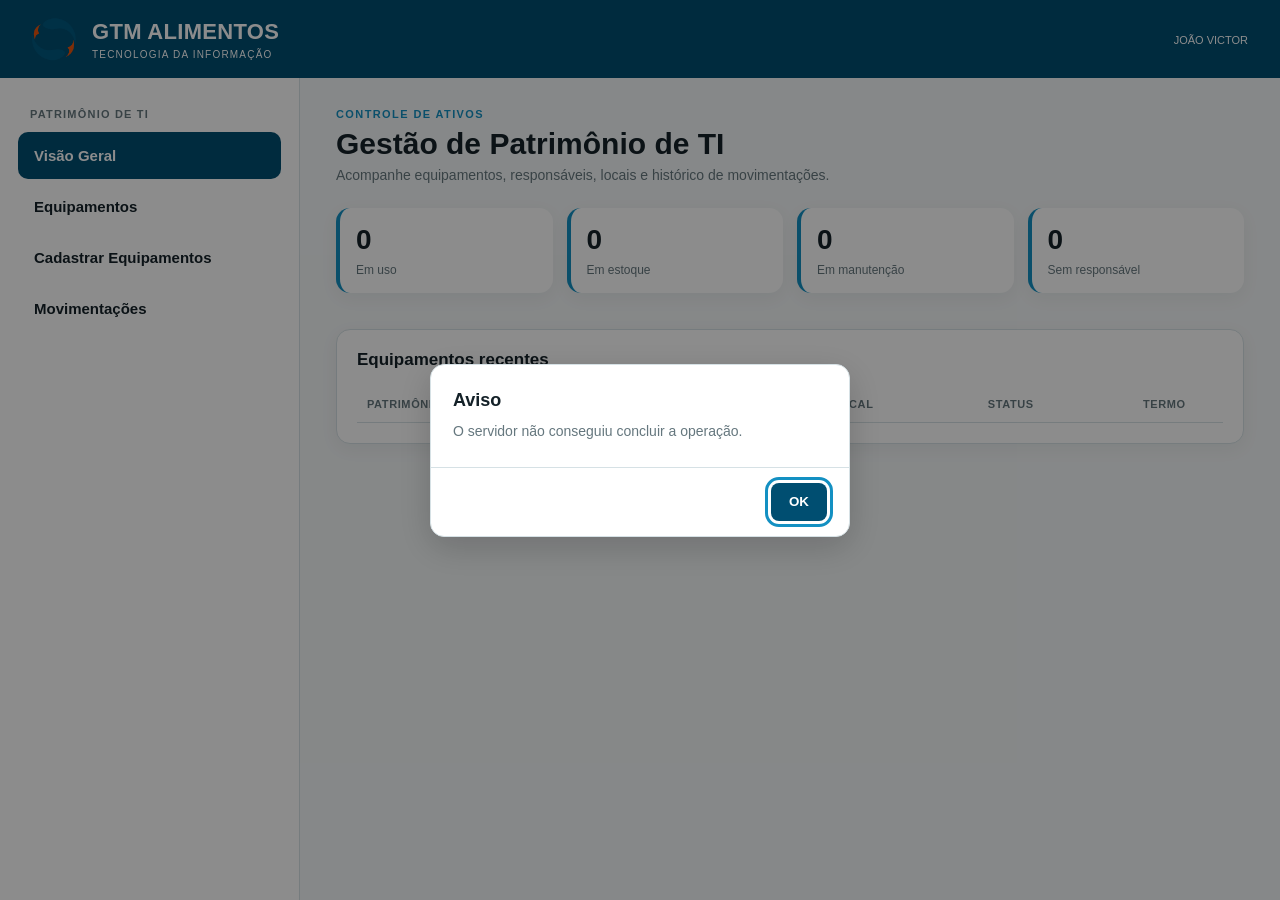
==== frontend/index.html @ 2af92c9e "Preparar sistema de patrimônio para publicação" ====
<!DOCTYPE html>
<html lang="pt-BR">

<head>

    <meta charset="UTF-8">

    <meta
        name="viewport"
        content="width=device-width, initial-scale=1.0"
    >

    <link
        rel="stylesheet"
        href="css/style.css"
    >

    <title>
        Visão geral - GTM
    </title>

</head>


<body>


<div class="app">


    <header class="top">

        <img
            src="assets/icone-gtm.png"
        >

        <div class="brand">

            GTM ALIMENTOS

            <small>
                TECNOLOGIA DA INFORMAÇÃO 
            </small>

        </div>


        <div class="user">

          <span id="abrirPerfil" class="nome-usuario">JOÃO VICTOR</span>

        </div>

    </header>

    <aside class="side">

        


        <h3>
            PATRIMÔNIO DE TI
        </h3>


        <div class="nav active" data-ui-click="a10">

            Visão Geral

        </div>


        <div class="nav" data-ui-click="a11"> 
            Equipamentos

        </div>


        <div class="nav" data-ui-click="a12">

            Cadastrar Equipamentos

        </div>


        <div class="nav nav-static">
            Movimentações
        </div>

    </aside>



    <main class="main">


        <div class="eyebrow">

            CONTROLE DE ATIVOS

        </div>


        <h1 class="title">

            Gestão de Patrimônio de TI

        </h1>


        <p class="sub">

            Acompanhe equipamentos, responsáveis,
            locais e histórico de movimentações.

        </p>



        <section class="kpis">


            <div class="kpi">

                <strong id="quantidadeUso">
                    0
                </strong>

                <span>
                    Em uso
                </span>

            </div>



            <div class="kpi">

                <strong id="quantidadeEstoque">
                    0
                </strong>

                <span>
                    Em estoque
                </span>

            </div>



            <div class="kpi">

                <strong id="quantidadeManutencao">
                    0
                </strong>

                <span>
                    Em manutenção
                </span>

            </div>



            <div class="kpi">

                <strong id="quantidadeSemResponsavel">
                    0
                </strong>

                <span>
                    Sem responsável
                </span>

            </div>


        </section>



        <br>



        <section class="panel">


            <h2 class="section-title">

                Equipamentos recentes

            </h2>



            <table>


                <thead>

                    <tr>

                        <th>
                            PATRIMÔNIO
                        </th>

                        <th>
                            EQUIPAMENTO
                        </th>

                        <th>
                            RESPONSÁVEL ATUAL
                        </th>

                        <th>
                            LOCAL
                        </th>

                        <th>
                            STATUS
                        </th>

                        <th>
                            TERMO
                        </th>

                    </tr>

                </thead>



                <tbody id="tabelaRecentes">

                </tbody>


            </table>


        </section>


    </main>


</div>


<div
    id="dadosEquipamentos"
    style="display:none;"
>


    


</div>

<div id="modalPerfil">

    <div class="modal-perfil-conteudo">

        <button
            type="button"
            id="fecharPerfil"
            class="fechar-modal">
            ×
        </button>

        <h2>DESENVOLVIDO POR:</h2>

        <div class="perfil-info">
            <strong>Nome:</strong>
            <span>JOÃO VICTOR</span>
        </div>

        <div class="perfil-info">
            <strong>Setor:</strong>
            <span>TI</span>
        </div>

        <div class="perfil-info">
            <strong>Email:</strong>
            <span>ti1@gtmalimentos.com.br</span>
        </div>

        <div class="perfil-info">
            <strong>Telefone:</strong>
            <span>(31) 99855-5613</span>
        </div>

    </div>

</div>



<script src="js/actions.js"></script>
<script src="js/local-data.js"></script>
<script src="js/local-view.js"></script>


</body>

</html>
---- frontend/css/style.css ----
:root {
    --petroleo: #004e71;
    --azul: #1390c2;
    --ceu: #a4d7eb;
    --linha: #d6e1e5;
    --fundo: #f4f7f8;
    --texto: #142128;
    --mudo: #65777e;
    --ok: #1f8c66;
    --alerta: #d38727;
}

.login-page { min-height: 100vh; display: grid; place-items: center; padding: 32px; background: #edf2f3; }
.login-shell { width: min(100%, 1040px); min-height: 610px; display: grid; grid-template-columns: 42% 58%; overflow: hidden; border-radius: 12px; background: #fff; box-shadow: 0 24px 70px #10374720; }
.login-brand-panel { position: relative; display: flex; flex-direction: column; justify-content: center; padding: 54px; overflow: hidden; background: var(--petroleo); color: #fff; }
.login-brand-panel::after { content: ""; position: absolute; width: 360px; height: 360px; right: -190px; bottom: -180px; border: 1px solid #ffffff30; border-radius: 50%; box-shadow: 0 0 0 38px #ffffff0c, 0 0 0 78px #ffffff0a; }
.login-brand-panel img { align-self: center; width: 120px; height: 120px; margin-bottom: 30px; object-fit: contain; }
.login-kicker { color: var(--azul); font-size: 11px; font-weight: 700; letter-spacing: 1.5px; }
.login-brand-panel .login-kicker { color: #9ed9ed; }
.login-brand-panel h1 { margin: 14px 0; font-size: clamp(34px, 4vw, 48px); line-height: 1.1; }
.login-brand-panel p { max-width: 300px; color: #d6e8ee; font-size: 15px; line-height: 1.7; }
.login-brand-footer { position: absolute; bottom: 30px; color: #bed6df; font-size: 12px; }
.login-form-panel { display: grid; place-items: center; padding: 52px; }
.login-form-wrap { width: min(100%, 400px); }
.login-form-wrap h2 { margin: 10px 0 8px; font-size: 29px; }
.login-description, .login-help { color: var(--mudo); line-height: 1.55; }
.login-description { margin: 0 0 30px; }
.login-label { display: block; margin: 22px 0 10px; font-size: 13px; font-weight: 700; }
.login-sector-options { display: grid; gap: 10px; }
.login-page [hidden] { display: none !important; }
.login-back { min-height: 44px; padding: 0; border: 0; background: transparent; color: var(--petroleo); font: inherit; cursor: pointer; }
.login-back:disabled { opacity: .6; cursor: wait; }
.login-back:focus-visible, .login-sector:focus-visible { outline: 2px solid var(--azul); outline-offset: 3px; }
.login-sector:hover { border-color: var(--azul); background: #f2fafe; }
.login-sector { display: flex; align-items: center; gap: 13px; width: 100%; min-height: 64px; padding: 12px; border: 1px solid var(--linha); border-radius: 6px; background: #fff; color: var(--texto); text-align: left; cursor: pointer; }
.login-sector.selected { border-color: var(--azul); background: #f2fafe; box-shadow: 0 0 0 2px #1390c21c; }
.login-sector strong, .login-sector small { display: block; }
.login-sector strong { font-size: 13px; }
.login-sector small { margin-top: 4px; color: var(--mudo); font-size: 11px; }
.login-password { width: 100%; min-height: 45px; padding: 0 13px; border: 1px solid var(--linha); border-radius: 5px; font: inherit; }
.login-password:focus { outline: 2px solid #1390c240; border-color: var(--azul); }
.login-submit { width: 100%; min-height: 46px; margin-top: 22px; border: 0; border-radius: 5px; background: var(--petroleo); color: #fff; font-weight: 700; cursor: pointer; }
.login-submit:hover { background: #03618a; }
.login-submit:disabled { opacity: .65; cursor: wait; }
.login-error { margin: 12px 0 0; color: #b33b32; font-size: 13px; }
.login-help { margin-top: 21px; font-size: 12px; text-align: center; }
.logout-button { margin-left: 14px; padding: 7px 12px; border: 1px solid #ffffff70; border-radius: 4px; background: transparent; color: white; font: inherit; cursor: pointer; }
.marketing-main { max-width: 1500px; }
.marketing-summary { display: grid; grid-template-columns: repeat(3, minmax(0, 1fr)); gap: 16px; margin-bottom: 18px; }
.marketing-count-card { display: flex; align-items: center; justify-content: space-between; min-height: 88px; padding: 18px 22px; }
.marketing-count-card span { color: var(--mudo); font-size: 11px; font-weight: 700; letter-spacing: .7px; }
.marketing-count-card strong { color: var(--petroleo); font-size: 28px; }
.marketing-form-panel, .marketing-list-panel { padding: 22px; margin-bottom: 18px; }
.marketing-form { display: grid; grid-template-columns: repeat(4, minmax(130px, 1fr)); gap: 14px; align-items: end; }
.marketing-form label { display: grid; gap: 7px; color: var(--mudo); font-size: 12px; font-weight: 700; }
.marketing-form input, .marketing-form select { width: 100%; min-height: 40px; padding: 0 10px; border: 1px solid var(--linha); border-radius: 4px; color: var(--texto); font: inherit; }
.marketing-form .button { min-height: 40px; }
.marketing-cancel { border: 0; background: transparent; color: var(--petroleo); font-weight: 700; cursor: pointer; }
.marketing-message { margin: 14px 0 0; color: var(--ok); font-weight: 700; }
.marketing-message.error { color: #b33b32; }
.marketing-list-panel .equipment-header { gap: 18px; }
.marketing-list-panel .search { max-width: 280px; }
.marketing-table { width: 100%; border-collapse: collapse; }
.marketing-table th, .marketing-table td { padding: 12px 10px; border-bottom: 1px solid var(--linha); text-align: left; }
.marketing-table th { color: var(--mudo); font-size: 10px; letter-spacing: .6px; }
.marketing-actions { display: flex; gap: 8px; }
.marketing-actions button { padding: 6px 9px; border: 1px solid var(--linha); border-radius: 4px; background: white; color: var(--petroleo); cursor: pointer; }
.marketing-actions button:last-child { color: #a33a35; }
.marketing-empty, .marketing-side-note { padding: 18px; color: var(--mudo); font-size: 13px; line-height: 1.6; }
.marketing-side-note { margin-top: 18px; border-top: 1px solid var(--linha); }

@media (max-width: 800px) {
  .login-page { padding: 16px; }
  .login-shell { min-height: unset; grid-template-columns: 1fr; }
  .login-brand-panel { min-height: 210px; padding: 25px 28px; }
  .login-brand-panel img { width: 90px; height: 90px; margin-bottom: 18px; }
  .login-brand-panel h1 { margin: 8px 0; font-size: 30px; }
  .login-brand-panel p, .login-brand-footer { display: none; }
  .login-form-panel { padding: 30px 24px; }
  .marketing-summary { grid-template-columns: 1fr; gap: 10px; }
  .marketing-count-card { min-height: 68px; }
  .marketing-form { grid-template-columns: repeat(2, minmax(0, 1fr)); }
  .marketing-list-panel .equipment-header { align-items: stretch; flex-direction: column; }
  .marketing-list-panel .search { max-width: none; }
  .marketing-table thead { display: none; }
  .marketing-table, .marketing-table tbody, .marketing-table tr, .marketing-table td { display: block; width: 100%; }
  .marketing-table tr { padding: 10px 0; border-bottom: 1px solid var(--linha); }
  .marketing-table td { display: flex; justify-content: space-between; gap: 16px; padding: 7px 2px; border: 0; text-align: right; }
  .marketing-table td::before { content: attr(data-label); color: var(--mudo); font-size: 10px; font-weight: 700; text-align: left; }
  .marketing-actions { justify-content: flex-end; }
}


* {
    box-sizing: border-box;
}

body {
    margin: 0;
    background: #e9eff1;
    color: var(--texto);
    font: 14px Arial, Helvetica, sans-serif;
}

.app {
    width: 100%;
    min-height: 100vh;
    min-height: 100dvh;
    margin: 0;
    background: var(--fundo);
    display: grid;
    grid-template-columns: 300px minmax(0, 1fr);
    grid-template-rows: 78px 1fr;
}

.top {
    grid-column: 1 / -1;
    height: 78px;
    padding: 0 32px;
    display: flex;
    align-items: center;
    gap: 16px;
    background: var(--petroleo);
    color: #fff;
}

.top img {
    width: 44px;
    height: 44px;
    object-fit: contain;
}

.brand {
    font-size: 22px;
    font-weight: 700;
    letter-spacing: .3px;
}

.brand small {
    display: block;
    margin-top: 4px;
    font-size: 10px;
    font-weight: 400;
    letter-spacing: 1.2px;
}

.user {
    margin-left: auto;
    font-size: 13px;
}

.side {
    padding: 30px 18px;
    background: #fff;
    border-right: 1px solid var(--linha);
}

.side h3 {
    margin: 0 12px 12px;
    color: var(--mudo);
    font-size: 11px;
    letter-spacing: 1.2px;
}

.nav {
    display: block;
    margin: 4px 0;
    padding: 15px 16px;
    border-radius: 4px;
    font-size: 15px;
    font-weight: 700;
}

.nav.active {
    background: var(--petroleo);
    color: #fff;
}

.main {
    min-width: 0;
    padding: 30px 36px;
}

.eyebrow {
    color: var(--azul);
    font-size: 11px;
    font-weight: 700;
    letter-spacing: 1.4px;
}

.title {
    margin: 7px 0 6px;
    font-size: 30px;
    font-weight: 700;
}

.sub {
    margin: 0 0 25px;
    color: var(--mudo);
}

.bar {
    display: flex;
    align-items: center;
    gap: 12px;
    margin-bottom: 20px;
}

.search,
.select {
    height: 40px;
    padding: 0 12px;
    border: 1px solid #bfcfd4;
    background: #fff;
    color: #6b7b80;
}

.search {
    width: 330px;
}

.select {
    min-width: 150px;
}

.button {
    height: 40px;
    margin-left: auto;
    padding: 0 18px;
    border: 0;
    background: var(--azul);
    color: #fff;
    font-weight: 700;
}

.panel {
    min-width: 0;
    padding: 20px;
    background: #fff;
    border: 1px solid var(--linha);
}

.kpis {
    display: grid;
    grid-template-columns: repeat(4, 1fr);
    gap: 14px;
    margin-bottom: 20px;
}

.kpi {
    padding: 16px;
    background: #fff;
    border-left: 4px solid var(--azul);
}

.kpi strong {
    display: block;
    margin-bottom: 5px;
    font-size: 28px;
}

.kpi span {
    color: var(--mudo);
    font-size: 12px;
}


.table-container {
    width: 100%;
    min-width: 0;
    overflow-x: auto;
}

th {
    padding: 13px;
    border-bottom: 1px solid var(--linha);
    color: var(--mudo);
    font-size: 11px;
    letter-spacing: .6px;
    text-align: left;
}

td {
    padding: 15px 13px;
    border-bottom: 1px solid #ebf0f2;
}

td:last-child {
    white-space: nowrap;
}

td:last-child .action-menu {
    display: inline-flex;
    align-items: center;
    justify-content: center;
    margin: 0 3px;
    vertical-align: middle;
}

.tag {
    display: inline-block;
    padding: 5px 8px;
    font-size: 11px;
    font-weight: 700;
}

.use {
    background: #daf2e7;
    color: #0a6549;
}

.stock {
    background: #e0f2fa;
    color: #06648a;
}

.maint {
    background: #fff1d8;
    color: #86510c;
}

.tag.low {
    background: #fde8e8;
    color: #a61b29;
}

.split {
    display: grid;
    grid-template-columns: 1.05fr .95fr;
    gap: 22px;
}

.section-title {
    margin: 0 0 16px;
    font-size: 17px;
    font-weight: 700;
}

.form,
.form-transferencia {
    display: grid;
    grid-template-columns: 1fr 1fr;
    gap: 15px;
}

.form-transferencia {
    margin-top: 20px;
}

.field label {
    display: block;
    margin-bottom: 6px;
    color: #566971;
    font-size: 11px;
    font-weight: 700;
}

.field input,
.field textarea,
.field select,
.form-transferencia input,
.form-transferencia select,
#novoResponsavel,
#novoEmailResponsavel,
#novoNumeroResponsavel,
#novoStatus {
    width: 100%;
    height: 40px;
    padding: 0 11px;
    border: 1px solid #bfcfd4;
    background: #fff;
    color: var(--texto);
    font: 14px Arial, Helvetica, sans-serif;
}

.field textarea {
    min-height: 80px;
    padding: 11px;
    resize: vertical;
}

.field input:focus,
.field textarea:focus,
.field select:focus,
.form-transferencia input:focus,
.form-transferencia select:focus,
#novoResponsavel:focus,
#novoEmailResponsavel:focus,
#novoNumeroResponsavel:focus,
#novoStatus:focus {
    outline: none;
    border-color: var(--azul);
}

#novoResponsavel,
#novoEmailResponsavel,
#novoNumeroResponsavel {
    cursor: text;
}

#novoStatus {
    padding: 0 12px;
    cursor: pointer;
}

.field div {
    height: 40px;
    padding: 11px;
    border: 1px solid #bfcfd4;
    background: #fff;
}

.wide,
.tipo-form {
    grid-column: 1 / -1;
}

.history {
    border-left: 2px solid var(--ceu);
    padding-left: 18px;
}

.event {
    position: relative;
    padding-bottom: 20px;
}

.event:before {
    content: "";
    position: absolute;
    left: -24px;
    top: 3px;
    width: 10px;
    height: 10px;
    background: var(--azul);
    border-radius: 50%;
}

.event strong {
    display: block;
    font-size: 13px;
}

.event span {
    color: var(--mudo);
    font-size: 12px;
}

.signature {
    margin-top: 16px;
    padding: 14px;
    background: #f7fbfc;
    border: 1px solid var(--linha);
}

.signature strong {
    display: block;
    margin-bottom: 5px;
}

.actions {
    display: flex;
    align-items: center;
    gap: 6px;
}

.action {
    height: 32px;
    padding: 0 9px;
    border: 1px solid var(--linha);
    background: #fff;
    font-size: 11px;
    font-weight: 700;
    cursor: pointer;
    white-space: nowrap;
}

.action:hover,
.action-menu:hover,
.modal-btn:hover,
.btn-cancelar:hover {
    background: #f4f7f8;
}

.action.edit {
    background: #004e71;
    color: var(--azul);
    font-size: large;
}

.action.history {
    background: #a4d7eb;
    color: var(--petroleo);
    font-size: large;
}

.action.delete {
    background: #b43c3c;
    color: #b43c3c;
    font-size: large;
}

.modal-overlay,
.modal-sucesso {
    display: none;
    position: fixed;
    inset: 0;
    justify-content: center;
    align-items: center;
    background: rgba(20, 33, 40, .45);
    z-index: 1000;
}

.modal-overlay.active {
    display: flex;
}

.modal {
    width: 390px;
    background: #fff;
    border: 1px solid var(--linha);
    box-shadow: 0 10px 35px rgba(0, 0, 0, .18);
}

.modal-header {
    display: flex;
    align-items: center;
    justify-content: space-between;
    padding: 18px 20px;
    border-bottom: 1px solid var(--linha);
}

.modal-header h2 {
    margin: 0;
    color: var(--texto);
    font-size: 17px;
}

.modal-fechar {
    border: 0;
    background: transparent;
    color: var(--mudo);
    font-size: 25px;
    line-height: 1;
    cursor: pointer;
}



.modal-fechar:hover {
    color: var(--texto);
}

.modal-equipamento {
    padding: 16px 20px;
    background: #f7fbfc;
    border-bottom: 1px solid var(--linha);
}

.modal-equipamento strong {
    display: block;
    margin-bottom: 5px;
    font-size: 14px;
}

.modal-equipamento span {
    color: var(--mudo);
    font-size: 12px;
}

.modal-acoes {
    padding: 14px;
}

.modal-btn {
    width: 100%;
    height: 45px;
    display: flex;
    align-items: center;
    gap: 12px;
    margin-bottom: 8px;
    padding: 0 14px;
    border: 1px solid var(--linha);
    background: #fff;
    color: var(--texto);
    font-size: 13px;
    font-weight: 700;
    text-align: left;
    cursor: pointer;
}

.modal-btn:last-child {
    margin-bottom: 0;
}

.modal-btn span {
    width: 22px;
    font-size: 15px;
    text-align: center;
}

.action-menu {
    width: 32px;
    height: 32px;
    display: flex;
    align-items: center;
    justify-content: center;
    border: 1px solid var(--linha);
    background: #fff;
    color: var(--texto);
    font-size: 20px;
    line-height: 20px;
    cursor: pointer;
}

.confirmar-modal {
    width: 420px;
    background: #fff;
    border: 1px solid var(--linha);
    box-shadow: 0 10px 35px rgba(0, 0, 0, .18);
}

.confirmar-conteudo {
    padding: 25px 22px;
}

.confirmar-conteudo h2 {
    margin: 0 0 10px;
    font-size: 18px;
}

.confirmar-conteudo p {
    margin: 0;
    color: var(--mudo);
    line-height: 1.5;
}

.confirmar-acoes {
    display: flex;
    justify-content: flex-end;
    gap: 10px;
    padding: 15px 22px;
    border-top: 1px solid var(--linha);
}

.btn-cancelar,
.btn-apagar {
    height: 40px;
    padding: 0 18px;
    font-weight: 700;
    cursor: pointer;
}

.btn-cancelar {
    border: 1px solid var(--linha);
    background: #fff;
    color: var(--texto);
}

.btn-apagar {
    border: 0;
    background: #b43c3c;
    color: #fff;
}

.btn-apagar:hover {
    background: #963333;
}

.modal-sucesso {
    background: rgba(0, 0, 0, .45);
    z-index: 200;
}

.modal-sucesso-conteudo {
    width: 380px;
    padding: 30px;
    background: #fff;
    border-radius: 14px;
    box-shadow: 0 15px 40px rgba(0, 0, 0, .2);
    text-align: center;
}

.modal-sucesso-conteudo h2 {
    margin: 0 0 10px;
    color: #1f3b64;
}

.modal-sucesso-conteudo p {
    margin: 0 0 25px;
    color: #555;
    font-size: 15px;
}

#okSucesso {
    width: 100%;
    height: 45px;
    border: 0;
    border-radius: 8px;
    background: #2864e8;
    color: #fff;
    font-weight: bold;
    cursor: pointer;
}

#okSucesso:hover {
    background: #1f55ca;
}

.transferencia-info {
    margin-top: 25px;
    padding: 14px;
    background: #f7fbfc;
    border: 1px solid var(--linha);
}

.transferencia-info strong {
    display: block;
    margin-bottom: 5px;
    font-size: 13px;
}

.transferencia-info span {
    color: var(--mudo);
    font-size: 12px;
}

.transferencia-acoes {
    display: flex;
    justify-content: flex-end;
    gap: 10px;
    margin-top: 25px;
}

.transferencia-acoes .button {
    margin-left: 0;
}

.modal-informacoes {
    width: 90%;
    max-width: 900px;
    max-height: 90vh;
    overflow-y: auto;
    padding: 25px;
    background: #fff;
    border-radius: 12px;
}

.modal-informacoes-header {
    display: flex;
    align-items: center;
    justify-content: space-between;
    margin-bottom: 20px;
}

.modal-informacoes-header h2 {
    margin: 0;
}

.fechar-modal {
    border: 0;
    background: transparent;
    font-size: 28px;
    cursor: pointer;
}


.info-secao {
    margin-bottom: 15px;
    padding: 18px;
    border: 1px solid #e5e5e5;
    border-radius: 10px;
}

.info-secao h4 {
    margin: 0 0 15px;
}

.info-secao p {
    margin: 8px 0;
}

.modal-informacoes-footer {
    display: flex;
    justify-content: flex-end;
    margin-top: 20px;
}

.btn-fechar-modal {
    height: 40px;
    padding: 0 18px;
    border: 1px solid var(--linha);
    background: #fff;
    color: var(--texto);
    font-weight: 700;
    cursor: pointer;
}

.btn-fechar-modal:hover {
    background: #f4f7f8;
}

.modal-historico {
    width: 650px;
    max-height: 80vh;
    display: flex;
    flex-direction: column;
}

#modalHistoricoConteudo {
    padding: 20px;
    overflow-y: auto;
}

.historico-item {
    position: relative;
    border: 1px solid var(--linha);
    background: #fff;
    margin-bottom: 12px;
}

.historico-item:last-child {
    margin-bottom: 0;
}

.historico-cabecalho {
    display: flex;
    justify-content: space-between;
    align-items: center;
    padding: 15px 16px;
    cursor: pointer;
}

.historico-cabecalho:hover {
    background: #f7fbfc;
}

.historico-resumo {
    display: flex;
    align-items: center;
    gap: 12px;
    flex-wrap: wrap;
}

.historico-resumo strong {
    display: block;
    font-size: 14px;
    margin: 0;
}

.historico-resumo>span:last-child {
    color: var(--mudo);
    font-size: 12px;
}

.historico-status {
    display: inline-flex !important;
    align-items: center;
    gap: 7px;
    color: var(--texto) !important;
    font-size: 12px !important;
    font-weight: 700;
}

.historico-status span {
    color: var(--mudo) !important;
    font-weight: 700;
}

.historico-controles {
    display: flex;
    align-items: center;
    gap: 8px;
}

.historico-menu {
    border: 0;
    background: transparent;
    color: var(--mudo);
    font-size: 22px;
    line-height: 20px;
    cursor: pointer;
    padding: 0 4px;
}

.historico-menu:hover {
    color: var(--texto);
}

.historico-expandir {
    border: 0;
    background: transparent;
    color: var(--mudo);
    font-size: 20px;
    line-height: 20px;
    cursor: pointer;
    padding: 0 4px;
    transition: transform .15s ease;
}

.historico-expandir:hover {
    color: var(--texto);
}

.historico-expandir.aberto {
    transform: rotate(180deg);
}

.historico-menu-opcoes {
    display: none;
    position: absolute;
    right: 48px;
    top: 43px;
    background: #fff;
    border: 1px solid var(--linha);
    box-shadow: 0 5px 15px rgba(0, 0, 0, 0.12);
    z-index: 10;
}

.historico-menu-opcoes button {
    border: 0;
    background: #fff;
    color: #b43c3c;
    padding: 10px 16px;
    font-size: 12px;
    font-weight: 700;
    cursor: pointer;
}

.historico-menu-opcoes button:hover {
    background: #f4f7f8;
}

.historico-detalhes {
    display: none;
    padding: 0 16px 16px;
    border-top: 1px solid var(--linha);
}

.historico-detalhes.aberto {
    display: block;
}

.historico-alteracao {
    margin-top: 14px;
}

.historico-alteracao strong {
    display: block;
    font-size: 11px;
    color: var(--mudo);
    text-transform: uppercase;
    letter-spacing: .5px;
    margin-bottom: 5px;
}

.historico-mudanca {
    display: flex;
    align-items: center;
    gap: 9px;
    font-size: 13px;
}

.historico-mudanca span {
    background: #f4f7f8;
    border: 1px solid var(--linha);
    padding: 6px 9px;
}

.historico-mudanca .historico-seta {
    border: 0;
    background: transparent;
    padding: 0;
    color: var(--mudo);
    font-weight: 700;
}

.historico-vazio {
    text-align: center;
    padding: 35px 20px;
    color: var(--mudo);
    font-size: 13px;
}

#confirmarExcluirHistorico {
    z-index: 1100;
}

.btn-fechar-modal {
    height: 40px;
    padding: 0 18px;
    border: 1px solid var(--linha);
    background: #fff;
    color: var(--texto);
    font-weight: 700;
    cursor: pointer;
}

.btn-fechar-modal:hover {
    background: #f4f7f8;
}

.toolbar {
    display: flex;
    align-items: center;
    gap: 8px;
    margin-bottom: 0;
}

.toolbar input,
.toolbar select {
    height: 36px;
    box-sizing: border-box;
    border: 1px solid var(--linha);
    border-radius: 4px;
    background: #ffffff;
    color: var(--texto);
    font-family: inherit;
    font-size: 13px;
    outline: none;
}

.toolbar input {
    width: 310px;
    padding: 0 12px;
}

.toolbar select {
    min-width: 145px;
    padding: 0 32px 0 12px;
    cursor: pointer;
}

.toolbar input::placeholder {
    color: #8a999f;
}

.toolbar input:focus,
.toolbar select:focus {
    border-color: var(--azul);
    box-shadow: 0 0 0 2px rgba(19, 144, 194, 0.12);
}

.toolbar select:hover,
.toolbar input:hover {
    border-color: #aebfc6;
}

.modal-overlay {
    display: none;
    position: fixed;
    inset: 0;
    background: rgba(0, 0, 0, 0.45);
    align-items: center;
    justify-content: center;
    z-index: 9999;
    padding: 30px;
}

.modal-overlay.aberto {
    display: flex;
}

.modal-informacoes {
    width: min(900px, 100%);
    max-height: 90vh;
    overflow-y: auto;
    background: #fff;
    border-radius: 10px;
    box-shadow: 0 20px 60px rgba(0, 0, 0, 0.25);
}

.modal-informacoes-header {
    display: flex;
    align-items: center;
    justify-content: space-between;
    padding: 20px 24px;
    border-bottom: 1px solid var(--linha);
}

.modal-informacoes-header h2 {
    margin: 0;
    font-size: 20px;
    color: var(--texto);
}

.fechar-modal {
    border: 0;
    background: transparent;
    font-size: 28px;
    line-height: 1;
    cursor: pointer;
    color: var(--mudo);
}

.modal-informacoes-conteudo {
    padding: 24px;
}

.info-section-title {
    font-size: 13px;
    font-weight: 700;
    color: var(--petroleo);
    text-transform: uppercase;
    letter-spacing: 0.5px;
    padding-bottom: 10px;
    margin-bottom: 14px;
    border-bottom: 1px solid var(--linha);
}

.info-section-title:not(:first-child) {
    margin-top: 26px;
}

.info-grid {
    display: grid;
    grid-template-columns: repeat(2, minmax(0, 1fr));
    gap: 14px;
}

.info-item {
    display: flex;
    flex-direction: column;
    gap: 5px;
    min-width: 0;
}

.info-label {
    font-size: 12px;
    color: var(--texto);
    font-weight: 700;
}

.info-value {
    font-size: 14px;
    color: var(--texto);
    font-weight: 500;
    word-break: break-word;
}

.info-observacoes {
    margin-top: 14px;
}

.info-observacoes-texto {
    margin-top: 6px;
    padding: 12px;
    border: 1px solid var(--linha);
    border-radius: 6px;
    color: var(--texto);
    font-size: 14px;
    line-height: 1.5;
    white-space: pre-wrap;
}

.modal-informacoes-footer {
    display: flex;
    justify-content: flex-end;
    padding: 16px 24px;
    border-top: 1px solid var(--linha);
}

.btn-fechar-modal {
    height: 38px;
    padding: 0 18px;
    border: 0;
    border-radius: 5px;
    background: var(--petroleo);
    color: #fff;
    font-weight: 600;
    cursor: pointer;
}

@media (max-width: 700px) {

    .modal-overlay {
        padding: 15px;
    }

    .info-grid {
        grid-template-columns: 1fr;
    }

    .modal-informacoes {
        max-height: 95vh;
    }

}

.movimentacao-container {
    max-width: 1100px;
}

.movimentacao-form {
    background: #fff;
    border: 1px solid var(--linha);
    padding: 24px;
}

.form-section {
    margin-bottom: 28px;
}

.form-section h3 {
    margin: 0 0 18px 0;
    color: var(--petroleo);
    font-size: 16px;
}

.form-grid {
    display: grid;
    grid-template-columns: repeat(2, minmax(0, 1fr));
    gap: 16px;
}

.form-actions {
    display: flex;
    justify-content: flex-end;
    gap: 12px;
    margin-top: 24px;
}

.form-group {
    display: flex;
    flex-direction: column;
    gap: 6px;
}

.form-group.full {
    grid-column: 1 / -1;
}

.form-group label {
    font-size: 12px;
    font-weight: 700;
    color: var(--texto);
}

.form-group input,
.form-group select,
.form-group textarea {
    width: 100%;
    box-sizing: border-box;
    min-height: 40px;
    border: 1px solid #bfcfd4;
    background: #fff;
    color: var(--texto);
    padding: 9px 12px;
    font-family: inherit;
    font-size: 14px;
}

.form-group textarea {
    min-height: 90px;
    resize: vertical;
}

.equipamento-selecionado {
    background: #f4f7f8;
    border: 1px solid var(--linha);
    padding: 16px;
    margin-top: 16px;
    display: none;
}

.equipamento-selecionado.aberto {
    display: block;
}

.equipamento-selecionado strong {
    color: var(--petroleo);
}

.equipamento-detalhes {
    display: grid;
    grid-template-columns: repeat(4, 1fr);
    gap: 12px;
    margin-top: 12px;
}

.equipamento-detalhe {
    background: #fff;
    border: 1px solid var(--linha);
    padding: 10px;
}

.equipamento-detalhe span {
    display: block;
    font-size: 11px;
    color: var(--mudo);
    margin-bottom: 4px;
}

.equipamento-detalhe strong {
    font-size: 13px;
    color: var(--texto);
}

.acoes-form {
    display: flex;
    justify-content: flex-end;
    gap: 10px;
    margin-top: 20px;
}

.btn-salvar-movimento {
    background: var(--petroleo);
    color: #fff;
    border: 0;
    padding: 11px 22px;
    cursor: pointer;
    font-weight: 700;
}

.btn-limpar {
    background: #fff;
    color: var(--texto);
    border: 1px solid #bfcfd4;
    padding: 11px 22px;
    cursor: pointer;
    font-weight: 700;
}

.campo-opcional {
    color: var(--mudo);
    font-size: 11px;
    font-weight: 400;
}

@media (max-width: 900px) {

    .form-grid {
        grid-template-columns: 1fr;
    }

    .form-group.full {
        grid-column: auto;
    }

    .equipamento-detalhes {
        grid-template-columns: repeat(2, 1fr);
    }

}

.modal-historico {
    width: 720px;
    max-width: 92%;
}

.modal-historico-conteudo {
    padding: 24px 30px;
    max-height: 65vh;
    overflow-y: auto;
}

.historico-card {
    border: 1px solid #d5dfe5;
    background: #ffffff;
    margin-bottom: 14px;
    cursor: pointer;
}

.historico-card-header {
    min-height: 56px;
    padding: 0 18px;
    display: flex;
    align-items: center;
    justify-content: space-between;
}

.historico-resumo {
    display: flex;
    align-items: center;
    gap: 14px;
    flex-wrap: wrap;
}

.historico-resumo strong {
    font-size: 15px;
    color: #172b38;
}

.historico-resumo span {
    font-size: 14px;
    color: #172b38;
}

.historico-resumo small {
    font-size: 13px;
    color: #61717c;
}

.historico-seta {
    font-size: 22px;
    color: #527080;
    transition: transform 0.2s;
}

.historico-card:has(.historico-detalhes.aberto) .historico-seta {
    transform: rotate(180deg);
}

.historico-detalhes {
    display: none;
    border-top: 1px solid #d5dfe5;
    padding: 18px 20px;
}

.historico-detalhes.aberto {
    display: block;
}

.historico-campo {
    margin-bottom: 18px;
}

.historico-campo:last-child {
    margin-bottom: 0;
}

.historico-campo>span {
    display: block;
    font-size: 12px;
    font-weight: 600;
    color: #647782;
    margin-bottom: 7px;
}

.historico-campo>strong {
    display: inline-block;
    background: #f1f5f7;
    border: 1px solid #d5dfe5;
    padding: 7px 10px;
    font-size: 14px;
    font-weight: 500;
    color: #263b47;
}

.historico-campo>div {
    display: flex;
    align-items: center;
    gap: 10px;
    flex-wrap: wrap;
}

.historico-campo b {
    background: #f1f5f7;
    border: 1px solid #d5dfe5;
    padding: 7px 10px;
    font-size: 14px;
    font-weight: 500;
    color: #263b47;
}

.historico-seta-campo {
    color: #61717c;
    font-size: 18px;
}

.historico-vazio {
    text-align: center;
    padding: 40px 20px;
    color: #647782;
}

.grupo-dinamico {
    display: none;
}

.grupo-dinamico.ativo {
    display: block;
}

.historico-menu {
    border: 0;
    background: transparent;
    color: #64748b;
    font-size: 22px;
    line-height: 1;
    padding: 2px 6px;
    cursor: pointer;
}

.historico-menu:hover {
    color: #17212b;
}

.menu-historico {
    width: 100px;
    background: #fff;
    border: 1px solid #d5dee5;
    box-shadow: 0 8px 20px rgba(0, 0, 0, .12);
    z-index: 1200;
}

.menu-historico button {
    width: 100%;
    border: 0;
    background: #fff;
    color: #b43c3c;
    padding: 10px 12px;
    text-align: left;
    font-size: 12px;
    font-weight: 700;
    cursor: pointer;
}

.menu-historico button:hover {
    background: #f8fafc;
}


#modalHistorico .modal-informacoes {
    width: min(840px, 92vw);
    max-height: 82vh;
    overflow: hidden;
}

#modalHistorico .modal-informacoes-conteudo {
    max-height: 58vh;
    overflow-y: auto;
    padding: 18px 24px;
}

#modalHistorico .historico-item {
    overflow: visible;
    border-radius: 12px;
    box-shadow: 0 4px 14px rgba(12, 48, 65, .06);
}

#modalHistorico .historico-cabecalho {
    min-height: 64px;
    padding: 14px 18px;
}

#modalHistorico .historico-resumo {
    column-gap: 10px;
    row-gap: 6px;
}

#modalHistorico .historico-resumo strong {
    font-size: 14px;
    color: var(--petroleo);
}

#modalHistorico .historico-resumo small {
    font-size: 11px;
    white-space: nowrap;
}

#modalHistorico .historico-status {
    padding: 5px 9px;
    border-radius: 999px;
    background: #eaf3f7;
    color: #235a72 !important;
    font-size: 11px !important;
}

#modalHistorico .historico-detalhes {
    grid-template-columns: repeat(2, minmax(0, 1fr));
    gap: 12px;
    padding: 18px;
    background: #f4f8fa;
}

#modalHistorico .historico-campo {
    min-width: 0;
    margin: 0;
    padding: 14px;
    border: 1px solid #dce7ec;
    border-radius: 10px;
    background: #fff;
}

#modalHistorico .historico-campo:has(.historico-motivo) {
    grid-column: 1 / -1;
}

#modalHistorico .historico-label {
    display: block;
    margin-bottom: 10px;
    color: #496878;
    font-size: 11px;
}

#modalHistorico .historico-valores {
    gap: 7px;
    flex-wrap: nowrap;
    overflow-x: auto;
    max-width: 100%;
}

#modalHistorico .historico-valor {
    flex: 0 0 auto;
    border-radius: 6px;
    padding: 7px 9px;
    font-size: 12px;
    white-space: nowrap;
}

#modalHistorico .historico-valor-anterior {
    background: #f1f4f5;
    color: #576b75;
}

#modalHistorico .historico-valor-novo {
    border-color: #bad9e6;
    background: #e9f5fa;
    color: #074a67;
    font-weight: 700;
}

#modalHistorico .historico-seta {
    flex: none;
    font-size: 16px;
}

@media (max-width: 700px) {
    #modalHistorico .historico-detalhes {
        grid-template-columns: minmax(0, 1fr);
        padding: 12px;
    }
}

html.dark-mode #modalHistorico .historico-item,
html.dark-mode #modalHistorico .historico-campo {
    background: #1d303b;
    border-color: var(--linha);
}

html.dark-mode #modalHistorico .historico-detalhes {
    background: #172833;
}

html.dark-mode #modalHistorico .historico-status,
html.dark-mode #modalHistorico .historico-valor-novo {
    background: #184a61;
    border-color: #326b83;
    color: #c2ebff !important;
}

html.dark-mode #modalHistorico .historico-valor-anterior {
    background: #263b46;
    border-color: var(--linha);
    color: #b7c8d0;
}

html.dark-mode #modalHistorico .historico-resumo strong,
html.dark-mode #modalHistorico .historico-label {
    color: #b5ddea;
}

.historico-item {
    border: 1px solid #d5dee5;
    margin-bottom: 12px;
    background: #fff;
}

.historico-cabecalho {
    min-height: 56px;
    display: flex;
    align-items: center;
    justify-content: space-between;
    gap: 16px;
    padding: 12px 16px;
    cursor: pointer;
}

.historico-item-cadastro .historico-cabecalho {
    cursor: default;
}

.historico-item-cadastro .historico-cabecalho:hover {
    background: inherit;
}

.historico-resumo {
    display: flex;
    align-items: center;
    gap: 12px;
    flex-wrap: wrap;
    color: #174f6b;
}

.historico-resumo strong {
    color: #17212b;
}

.historico-resumo small {
    color: #64748b;
}

.historico-acoes {
    display: flex;
    align-items: center;
    gap: 12px;
    color: #64748b;
    font-size: 20px;
    flex-shrink: 0;
}

.historico-detalhes {
    border-top: 1px solid #d5dee5;
    padding: 16px 18px 18px;
    background: #fafcfd;
}

.historico-campo {
    margin-bottom: 16px;
}

.historico-campo:last-child {
    margin-bottom: 0;
}

.historico-label {
    font-size: 12px;
    font-weight: 700;
    color: #64748b;
    margin-bottom: 7px;
    letter-spacing: .04em;
}

.historico-valores {
    display: flex;
    align-items: center;
    gap: 10px;
    flex-wrap: wrap;
}

.historico-valor,
.historico-motivo {
    display: inline-block;
    border: 1px solid #d5dee5;
    background: #f8fafc;
    padding: 7px 10px;
    color: #334155;
}

.historico-seta {
    color: #64748b;
    font-size: 18px;
}

.historico-vazio {
    padding: 32px 20px;
    text-align: center;
    color: #64748b;
}

.historico-menu-container {
    position: relative;
    display: flex;
    align-items: center;
}


.historico-menu {
    border: 0;
    background: transparent;
    color: var(--mudo);
    font-size: 22px;
    line-height: 20px;
    cursor: pointer;
    padding: 0 4px;
}


.historico-menu:hover {
    color: var(--texto);
}


.historico-menu-opcoes {
    display: none;
    position: absolute;
    right: 0;
    top: 28px;
    width: 100px;
    background: #fff;
    border: 1px solid var(--linha);
    box-shadow: 0 5px 15px rgba(0, 0, 0, 0.12);
    z-index: 9999;
}


.historico-menu-opcoes button {
    width: 100%;
    border: 0;
    background: #fff;
    color: #b43c3c;
    padding: 10px 16px;
    font-size: 12px;
    font-weight: 700;
    cursor: pointer;
    text-align: left;
}


.historico-menu-opcoes button:hover {
    background: #f4f7f8;
}

#modalConfirmarExcluirHistorico {
    z-index: 1200 !important;
}

#modalAcoes {
    z-index: 1000;
}

#modalInformacoes {
    z-index: 900;
} 

#modalAcoes {
    z-index: 9999;
}

#confirmarExcluirHistorico {
    z-index: 20000 !important;
}

#modalErro {
    display: none;
    position: fixed;
    inset: 0;

    width: 100%;
    height: 100%;

    background: rgba(0, 0, 0, 0.45);

    align-items: center;
    justify-content: center;

    z-index: 99999;
}

#modalErro .modal-conteudo {
    width: 420px;
    max-width: calc(100% - 40px);

    background: #ffffff;

    border-radius: 12px;

    padding: 30px;

    box-sizing: border-box;

    text-align: center;

    box-shadow:
        0 10px 30px rgba(0, 0, 0, 0.25);

    animation: aparecerModal 0.2s ease-out;
}

#modalErro h2 {
    margin: 0 0 15px 0;

    font-size: 22px;

    color: #333333;
}

#modalErro #mensagemErro {
    margin: 0 0 25px 0;

    font-size: 15px;

    line-height: 1.5;

    color: #555555;
}

#modalErro #okErro {
    border: none;

    padding: 10px 30px;

    border-radius: 7px;

    background: #333333;

    color: #ffffff;

    font-size: 14px;

    cursor: pointer;
}

#modalErro #okErro:hover {
    opacity: 0.9;
}


@keyframes aparecerModal {

    from {
        opacity: 0;
        transform: scale(0.95);
    }

    to {
        opacity: 1;
        transform: scale(1);
    }

}

.btn-fechar-modal:hover {
    background: #f4f7f8;
}

.nome-usuario {
    cursor: pointer;
    font-size: 11px;
}

.nome-usuario:hover {
    text-decoration: underline;
}

#modalPerfil {
    display: none;
    position: fixed;
    inset: 0;
    width: 100%;
    height: 100%;
    background: rgba(0, 0, 0, 0.45);
    align-items: center;
    justify-content: center;
    z-index: 99999;
}

.modal-perfil-conteudo {
    position: relative;
    width: 420px;
    max-width: calc(100% - 40px);
    background: #ffffff;
    border-radius: 12px;
    padding: 30px;
    box-sizing: border-box;
    box-shadow: 0 10px 30px rgba(0, 0, 0, 0.25);
}

.modal-perfil-conteudo h2 {
    margin: 0 0 10px;
    font-size: 22px;
    color: #333333;
}

.modal-perfil-conteudo p {
    margin: 0 0 20px;
    color: #666666;
}

.perfil-info {
    display: flex;
    justify-content: space-between;
    gap: 20px;
    padding: 12px 0;
    border-bottom: 1px solid #eeeeee;
}

.fechar-modal {
    position: absolute;
    top: 10px;
    right: 15px;
    border: none;
    background: transparent;
    font-size: 28px;
    color: #777777;
    cursor: pointer;
}

.fechar-modal:hover {
    color: #222222;
}

.table-container {
    width: 100%;
    overflow-x: auto;
}

table {
    width: 100%;
    min-width: 0;
    table-layout: fixed;
    border-collapse: collapse;
}

table th,
table td {
    padding: 12px 10px;
    word-wrap: break-word;
    overflow-wrap: break-word;
}

table th:last-child,
table td:last-child {
    width: 90px;
    white-space: nowrap;
}

table {
    width: 100%;
    border-collapse: collapse;
    table-layout: fixed;
}










/* Estilos exclusivos da tela de edicao, originalmente em editar.html. */
:where(.pagina-editar) .form-container {
    background: #ffffff;
    border: 1px solid #d6e1e5;
    padding: 25px;
}

:where(.pagina-editar) .form-section {
    margin-bottom: 30px;
}

:where(.pagina-editar) .form-section-title {
    font-size: 17px;
    font-weight: 700;
    color: #004e71;
    margin-bottom: 18px;
    padding-bottom: 10px;
    border-bottom: 1px solid #d6e1e5;
}

:where(.pagina-editar) .form-grid {
    display: grid;
    grid-template-columns: repeat(3, 1fr);
    gap: 18px;
}

:where(.pagina-editar) .field {
    display: flex;
    flex-direction: column;
    gap: 6px;
}

:where(.pagina-editar) .field-full {
    grid-column: 1 / -1;
}

:where(.pagina-editar) .field label {
    font-size: 12px;
    font-weight: 700;
    color: #334155;
}

:where(.pagina-editar) .field input,
:where(.pagina-editar) .field select,
:where(.pagina-editar) .field textarea {
    width: 100%;
    box-sizing: border-box;
    min-height: 40px;
    padding: 9px 11px;
    border: 1px solid #bfcfd4;
    background: #ffffff;
    color: #334155;
    font-family: inherit;
    font-size: 14px;
    outline: none;
}

:where(.pagina-editar) .field textarea {
    min-height: 100px;
    resize: vertical;
}

:where(.pagina-editar) .field input:focus,
:where(.pagina-editar) .field select:focus,
:where(.pagina-editar) .field textarea:focus {
    border-color: #1390c2;
}

:where(.pagina-editar) .botoes-form {
    display: flex;
    justify-content: flex-end;
    gap: 10px;
    margin-top: 25px;
    padding-top: 20px;
    border-top: 1px solid #d6e1e5;
}

:where(.pagina-editar) .button {
    min-height: 40px;
    padding: 0 20px;
    border: none;
    cursor: pointer;
    font-weight: 700;
    font-size: 13px;
}

:where(.pagina-editar) .button-primary {
    background: #004e71;
    color: #ffffff;
}

:where(.pagina-editar) .button-primary:hover {
    background: #003c57;
}

:where(.pagina-editar) .button-secondary {
    background: #e8eef0;
    color: #334155;
}

:where(.pagina-editar) .button-secondary:hover {
    background: #dbe4e7;
}

:where(.pagina-editar) .tipo-form {
    display: none;
}

:where(.pagina-editar) .tipo-form.ativo {
    display: block;
}

:where(.pagina-editar) .modal-sucesso {
    display: none;
    position: fixed;
    inset: 0;
    background: rgba(0, 0, 0, 0.45);
    align-items: center;
    justify-content: center;
    z-index: 9999;
}

:where(.pagina-editar) .modal-sucesso.aberto {
    display: flex;
}

:where(.pagina-editar) .modal-sucesso-conteudo {
    width: 420px;
    max-width: calc(100% - 30px);
    background: #ffffff;
    padding: 30px;
    text-align: center;
    box-sizing: border-box;
}

:where(.pagina-editar) .modal-sucesso-conteudo h2 {
    margin: 0 0 12px;
    color: #004e71;
}

:where(.pagina-editar) .modal-sucesso-conteudo p {
    margin: 0 0 22px;
    color: #65777e;
}

@media (max-width: 900px) {

    :where(.pagina-editar) .form-grid {
        grid-template-columns: repeat(2, 1fr);
    }

}

@media (max-width: 600px) {

    :where(.pagina-editar) .form-grid {
        grid-template-columns: 1fr;
    }

    :where(.pagina-editar) .field-full {
        grid-column: auto;
    }

    :where(.pagina-editar) .botoes-form {
        flex-direction: column;
    }

    :where(.pagina-editar) .button {
        width: 100%;
    }

}

/* Adaptação responsiva: mantém a identidade e a apresentação original no desktop. */
.app {
    width: 100%;
    max-width: none;
}

.side, .brand, .field, .form-group, .equipamento-detalhe {
    min-width: 0;
}

.nav { cursor: pointer; }
.nav.nav-static { cursor: default; }
.nav:focus-visible, button:focus-visible, input:focus-visible,
select:focus-visible, textarea:focus-visible {
    outline: 3px solid var(--azul);
    outline-offset: 3px;
}

@media (max-width: 1200px) {
    .app { grid-template-columns: 240px minmax(0, 1fr); }
    .main { padding: 26px 22px; }
    .bar { flex-wrap: wrap; }
    .bar .search { flex: 1 1 240px; width: auto; min-width: 0; }
    .bar .select { flex: 1 1 150px; min-width: 0; }
    .bar .button { margin-left: 0; height: auto; min-height: 44px; padding: 12px 18px; }
    .kpis { grid-template-columns: repeat(2, minmax(0, 1fr)); }
    .table-container { overscroll-behavior-x: contain; }
    .table-container table { min-width: 900px; table-layout: auto; }
}

@media (max-width: 900px) {
    .app {
        display: grid;
        grid-template-columns: minmax(0, 1fr);
        grid-template-rows: auto auto 1fr;
        min-height: 100vh;
        min-height: 100dvh;
    }
    .top { height: auto; min-height: 78px; padding: 16px 20px; gap: 12px; }
    .top img { flex: 0 0 40px; width: 40px; height: 40px; }
    .brand { font-size: 20px; }
    .brand small { line-height: 1.5; }
    .user { overflow-wrap: anywhere; text-align: right; }
    .side {
        display: grid;
        grid-template-columns: repeat(4, minmax(0, 1fr));
        gap: 6px;
        padding: 12px 16px;
        border-right: 0;
        border-bottom: 1px solid var(--linha);
    }
    .side h3 { grid-column: 1 / -1; margin: 0 0 6px; }
    .side .nav {
        display: flex;
        align-items: center;
        justify-content: center;
        text-align: center;
        min-height: 48px;
        margin: 0;
        padding: 10px 8px;
        overflow-wrap: anywhere;
        font-size: 13px;
    }
    .main { padding: 24px 20px 32px; }
    .title { overflow-wrap: anywhere; }
    .sub { line-height: 1.5; }
    .split { grid-template-columns: minmax(0, 1fr); }
    .form-grid, :where(.pagina-editar) .form-grid {
        grid-template-columns: repeat(2, minmax(0, 1fr));
    }
    .form-actions { display: flex; flex-wrap: wrap; gap: 12px; margin-top: 24px; }
    .form-actions .button { margin-left: auto; }
    .field input, .field select, .field textarea,
    .form-group input, .form-group select, .form-group textarea,
    :where(.pagina-editar) .field input, :where(.pagina-editar) .field select,
    :where(.pagina-editar) .field textarea, .search, .select {
        min-width: 0;
        max-width: 100%;
        min-height: 48px;
        font-size: 16px;
    }
    .field textarea, .form-group textarea { min-height: 120px; }
    button, .button, .btn-cancelar, .btn-apagar, .btn-fechar-modal,
    .btn-salvar-movimento, .btn-limpar, :where(.pagina-editar) .button {
        min-height: 44px;
        touch-action: manipulation;
    }
    .button, .btn-fechar-modal, .btn-cancelar, .btn-apagar {
        height: auto;
        padding-top: 12px;
        padding-bottom: 12px;
        white-space: normal;
    }
    .action-menu, .historico-menu, .historico-expandir {
        min-width: 44px;
        min-height: 44px;
    }
    .modal-mobile-aberto, .modal-mobile-aberto body { overflow: hidden; }
    .modal-overlay, .modal-sucesso, :where(.pagina-editar) .modal-sucesso,
    #modalPerfil, #modalErro {
        box-sizing: border-box;
        height: 100%;
        height: 100dvh;
        padding: max(12px, env(safe-area-inset-top)) max(12px, env(safe-area-inset-right)) max(12px, env(safe-area-inset-bottom)) max(12px, env(safe-area-inset-left));
        overscroll-behavior: contain;
    }
    .modal-informacoes, #modalHistorico .modal-informacoes,
    .confirmar-modal, .modal-sucesso-conteudo,
    :where(.pagina-editar) .modal-sucesso-conteudo,
    .modal-perfil-conteudo, #modalErro .modal-conteudo {
        width: 100%;
        max-width: 700px;
        max-height: 100%;
        overflow-y: auto;
        overscroll-behavior: contain;
        overflow-wrap: anywhere;
    }
    .modal-informacoes, #modalHistorico .modal-informacoes {
        display: flex;
        flex-direction: column;
        overflow: hidden;
    }
    .modal-informacoes-header {
        position: relative;
        flex-shrink: 0;
        min-height: 64px;
        padding: 18px 62px 18px 16px;
    }
    .modal-informacoes-header h2 { font-size: 18px; }
    .modal-informacoes-header .fechar-modal {
        width: 44px;
        height: 44px;
        right: 6px;
        top: 8px;
        padding: 0;
    }
    .modal-informacoes-conteudo, #modalHistorico .modal-informacoes-conteudo {
        min-height: 0;
        max-height: none;
        overflow-y: auto;
        overscroll-behavior: contain;
        padding: 16px;
    }
    .modal-informacoes-footer { flex-shrink: 0; padding: 12px 16px; }
    .historico-cabecalho { align-items: flex-start; gap: 6px; padding: 12px; }
    .historico-resumo { min-width: 0; gap: 8px; }
    .historico-acoes { gap: 0; }
    .historico-detalhes { padding: 12px; }
    .historico-valor, .historico-motivo { min-width: 0; max-width: 100%; overflow-wrap: anywhere; }
    .historico-menu-opcoes { top: 44px; }
    .info-value { overflow-wrap: anywhere; }
    .perfil-info { flex-wrap: wrap; gap: 6px 16px; }
    .perfil-info span { overflow-wrap: anywhere; }
}

@media (max-width: 700px) {
    .top { flex-wrap: wrap; padding: 14px 16px; }
    .brand { flex: 1; font-size: 18px; }
    .brand small { font-size: 9px; letter-spacing: 1px; }
    .user { width: 100%; margin-left: 0; font-size: 12px; }
    .side { grid-template-columns: repeat(2, minmax(0, 1fr)); padding: 10px 12px; }
    .main { padding: 22px 12px max(28px, env(safe-area-inset-bottom)); }
    .title { font-size: 26px; line-height: 1.2; }
    .panel, .movimentacao-form, :where(.pagina-editar) .form-container { padding: 16px; }
    .kpis { gap: 10px; }
    .kpi { padding: 14px 10px; }
    .kpi strong { font-size: 26px; }
    .bar { display: grid; grid-template-columns: minmax(0, 1fr); gap: 10px; }
    .bar .search, .bar .select, .bar .button { width: 100%; margin: 0; }
    .form-grid, :where(.pagina-editar) .form-grid,
    .form, .form-transferencia, .info-grid, .equipamento-detalhes {
        grid-template-columns: minmax(0, 1fr);
    }
    .field-full { grid-column: 1 / -1; }
    .form-actions, .botoes-form, :where(.pagina-editar) .botoes-form,
    .acoes-form, .confirmar-acoes { flex-direction: column; gap: 10px; }
    .form-actions > button, .botoes-form > button, .acoes-form > button,
    .confirmar-acoes > button { width: 100%; margin: 0; }
    .form-section-title, :where(.pagina-editar) .form-section-title { overflow-wrap: anywhere; }
    .modal-perfil-conteudo { padding: 48px 20px 20px; }

    /* Cada linha conserva todos os campos e as ações, agora empilhados e rotulados. */
    .table-container { overflow: visible; }
    .responsive-table, .table-container .responsive-table {
        display: block;
        width: 100%;
        min-width: 0;
        table-layout: auto;
        position: relative;
    }
    .responsive-table thead {
        position: absolute;
        width: 1px;
        height: 1px;
        padding: 0;
        overflow: hidden;
        clip: rect(0, 0, 0, 0);
        clip-path: inset(50%);
        white-space: nowrap;
    }
    .responsive-table tbody { display: block; }
    .responsive-table tbody tr {
        display: block;
        margin-bottom: 16px;
        border: 1px solid var(--linha);
        background: #fff;
    }
    .responsive-table tbody tr:last-child { margin-bottom: 0; }
    .responsive-table td, .responsive-table td:last-child {
        display: grid;
        grid-template-columns: minmax(82px, .8fr) minmax(0, 1.2fr);
        align-items: start;
        gap: 10px;
        width: auto;
        min-width: 0;
        padding: 12px 10px;
        font-size: 14px;
        line-height: 1.4;
        white-space: normal;
        overflow-wrap: anywhere;
    }
    .responsive-table td::before {
        content: attr(data-label);
        font-weight: 700;
        color: var(--mudo);
        font-size: 11px;
        letter-spacing: .3px;
    }
    .responsive-table td:empty::after { content: '—'; }
    .responsive-table td:first-child { background: var(--fundo); font-weight: 700; }
    .responsive-table td:last-child { border-bottom: 0; }
    .responsive-table td.table-actions { display: flex; align-items: center; justify-content: flex-end; flex-wrap: wrap; }
    .responsive-table .table-actions::before { margin-right: auto; }
    .responsive-table td .tag { justify-self: start; max-width: 100%; }
    .responsive-table .table-empty { border: 0; }
    .responsive-table .table-empty td { display: block; background: transparent; font-weight: 400; }
    .responsive-table .table-empty td::before { content: none; }
}

@media (prefers-reduced-motion: reduce) {
    *, *::before, *::after { animation-duration: .01ms !important; transition-duration: .01ms !important; }
}

/* Cantos suaves para as telas de TI e Marketing. */
.nav { border-radius: 10px; }

.panel,
.kpi,
.signature,
.movimentacao-form,
:where(.pagina-editar) .form-container {
    border-radius: 14px;
    box-shadow: 0 5px 18px rgba(20, 33, 40, .055);
}

.search,
.select,
.field input,
.field textarea,
.field select,
.field div,
.form-transferencia input,
.form-transferencia select,
.form-group input,
.form-group select,
.form-group textarea,
#novoResponsavel,
#novoEmailResponsavel,
#novoNumeroResponsavel,
#novoStatus,
:where(.pagina-editar) .field input,
:where(.pagina-editar) .field select,
:where(.pagina-editar) .field textarea {
    border-radius: 8px;
}

.button,
.action,
.action-menu,
.modal-btn,
.btn-cancelar,
.btn-apagar,
.btn-fechar-modal,
.btn-salvar-movimento,
.btn-limpar,
.fechar-modal,
.confirmar-acoes button,
:where(.pagina-editar) .button {
    border-radius: 8px;
}

.tag { border-radius: 999px; }

.modal-informacoes,
.modal-perfil-conteudo,
.confirmar-modal,
.modal-sucesso-conteudo,
:where(.pagina-editar) .modal-sucesso-conteudo {
    border-radius: 14px;
}

@media (max-width: 700px) {
    .responsive-table tbody tr { border-radius: 12px; overflow: hidden; }
}

/* Interruptor de tema no cabeçalho. */
.theme-toggle {
    position: relative;
    display: inline-flex;
    width: 80px;
    height: 44px;
    min-height: 44px;
    margin-left: 14px;
    padding: 0;
    vertical-align: middle;
    border: 1px solid #ffffff80;
    border-radius: 999px;
    background: #ffffff1c;
    color: #fff;
    cursor: pointer;
}

.theme-toggle-thumb {
    position: absolute;
    z-index: 1;
    top: 3px;
    left: 3px;
    width: 36px;
    height: 36px;
    border-radius: 50%;
    background: #fff;
    box-shadow: 0 2px 5px #0003;
    transition: transform .2s ease;
}

.theme-toggle-sun,
.theme-toggle-moon {
    position: absolute;
    z-index: 2;
    top: 3px;
    display: grid;
    place-items: center;
    width: 36px;
    height: 36px;
    font-size: 21px;
    line-height: 1;
}

.theme-toggle-sun { left: 3px; color: #a65b1b; }
.theme-toggle-moon { right: 3px; color: #fff; }
.dark-mode .theme-toggle-thumb { transform: translateX(38px); }
.dark-mode .theme-toggle-sun { color: #dae8ef; }
.dark-mode .theme-toggle-moon { color: #184b65; }

@media (prefers-reduced-motion: reduce) {
    .theme-toggle-thumb { transition: none; }
}

/* Tema escuro, aplicado apenas às telas internas após o login. */
html.dark-mode body {
    --petroleo: #276b87;
    --azul: #1680aa;
    --ceu: #174a5e;
    --linha: #38505c;
    --fundo: #121f27;
    --texto: #eaf3f6;
    --mudo: #b0c4cd;
    --ok: #69d2a4;
    --alerta: #e6af63;
    background: #0e1920;
    color: var(--texto);
    color-scheme: dark;
}

html.dark-mode .top { background: #0b3448; }
html.dark-mode .side {
    background: #172833;
    border-color: var(--linha);
}
html.dark-mode .nav.active { background: #246c8b; }
html.dark-mode .field label,
html.dark-mode :where(.pagina-editar) .field label,
html.dark-mode .historico-resumo small,
html.dark-mode .historico-campo > span { color: var(--mudo); }
html.dark-mode .eyebrow,
html.dark-mode .form-section h3,
html.dark-mode .form-section-title,
html.dark-mode .info-section-title,
html.dark-mode .equipamento-selecionado strong,
html.dark-mode :where(.pagina-editar) .form-section-title { color: #87cde9; }

html.dark-mode .panel,
html.dark-mode .kpi,
html.dark-mode .signature,
html.dark-mode .movimentacao-form,
html.dark-mode :where(.pagina-editar) .form-container,
html.dark-mode .modal,
html.dark-mode .modal-informacoes,
html.dark-mode .confirmar-modal,
html.dark-mode .modal-sucesso-conteudo,
html.dark-mode .modal-perfil-conteudo,
html.dark-mode #modalErro .modal-conteudo {
    background: #1b2c37;
    border-color: var(--linha);
    color: var(--texto);
    box-shadow: 0 8px 24px #0003;
}

html.dark-mode .kpi { border-left-color: #4299bd; }
html.dark-mode td,
html.dark-mode th,
html.dark-mode .perfil-info,
html.dark-mode .historico-detalhes { border-color: var(--linha); }
html.dark-mode table tbody tr:hover { background: #243a47; }

html.dark-mode .search,
html.dark-mode .select,
html.dark-mode .field input,
html.dark-mode .field textarea,
html.dark-mode .field select,
html.dark-mode .field div,
html.dark-mode .form-transferencia input,
html.dark-mode .form-transferencia select,
html.dark-mode .form-group input,
html.dark-mode .form-group select,
html.dark-mode .form-group textarea,
html.dark-mode .toolbar input,
html.dark-mode .toolbar select,
html.dark-mode .marketing-form input,
html.dark-mode .marketing-form select,
html.dark-mode #novoResponsavel,
html.dark-mode #novoEmailResponsavel,
html.dark-mode #novoNumeroResponsavel,
html.dark-mode #novoStatus,
html.dark-mode :where(.pagina-editar) .field input,
html.dark-mode :where(.pagina-editar) .field select,
html.dark-mode :where(.pagina-editar) .field textarea {
    background: #243742;
    border-color: #526875;
    color: var(--texto);
}

html.dark-mode input::placeholder,
html.dark-mode textarea::placeholder { color: #b0c4cd; }

html.dark-mode .action,
html.dark-mode .action-menu,
html.dark-mode .modal-btn,
html.dark-mode .btn-cancelar,
html.dark-mode .btn-limpar,
html.dark-mode .marketing-actions button,
html.dark-mode .btn-fechar-modal,
html.dark-mode .historico-menu-opcoes button,
html.dark-mode .menu-historico button,
html.dark-mode :where(.pagina-editar) .button-secondary {
    background: #28404d;
    border-color: var(--linha);
    color: var(--texto);
}

html.dark-mode .action:hover,
html.dark-mode .action-menu:hover,
html.dark-mode .modal-btn:hover,
html.dark-mode .btn-cancelar:hover,
html.dark-mode .btn-fechar-modal:hover,
html.dark-mode .historico-cabecalho:hover,
html.dark-mode .historico-menu-opcoes button:hover { background: #345363; }

html.dark-mode .historico-item-cadastro .historico-cabecalho:hover {
    background: inherit;
}

html.dark-mode .modal-equipamento,
html.dark-mode .transferencia-info,
html.dark-mode .equipamento-selecionado,
html.dark-mode .historico-detalhes,
html.dark-mode .historico-campo > strong,
html.dark-mode .historico-campo b,
html.dark-mode .historico-valor,
html.dark-mode .historico-motivo,
html.dark-mode .historico-mudanca span,
html.dark-mode .info-observacoes-texto {
    background: #223844;
    border-color: var(--linha);
    color: var(--texto);
}

html.dark-mode .historico-item,
html.dark-mode .historico-card,
html.dark-mode .historico-menu-opcoes,
html.dark-mode .menu-historico,
html.dark-mode .equipamento-detalhe,
html.dark-mode .info-secao {
    background: #1d303b;
    border-color: var(--linha);
    color: var(--texto);
}

html.dark-mode .historico-resumo,
html.dark-mode .historico-resumo strong,
html.dark-mode .historico-resumo span,
html.dark-mode .historico-campo > span,
html.dark-mode .historico-label,
html.dark-mode .historico-seta,
html.dark-mode #modalErro h2,
html.dark-mode .modal-perfil-conteudo h2,
html.dark-mode .modal-sucesso-conteudo h2 { color: var(--texto); }

html.dark-mode #modalErro #mensagemErro,
html.dark-mode .modal-sucesso-conteudo p,
html.dark-mode .modal-perfil-conteudo p { color: var(--mudo); }

html.dark-mode .tag.use { background: #174b3b; color: #b3f0d2; }
html.dark-mode .tag.stock { background: #184a61; color: #b4e8ff; }
html.dark-mode .tag.maint { background: #62451e; color: #ffe0a3; }
html.dark-mode .tag.low { background: #5b2229; color: #ffbdc5; }

/* Ações do equipamento: botões compactos com área de toque confortável. */
#modalAcoes .modal-informacoes {
    width: min(460px, calc(100vw - 32px));
}

#modalAcoes .equipamento-acoes {
    display: flex;
    flex-direction: column;
    align-items: center;
    gap: 10px;
    padding: 20px 24px 24px;
}

#modalAcoes .acao-equipamento {
    display: flex;
    align-items: center;
    justify-content: flex-start;
    gap: 14px;
    width: min(100%, 360px);
    min-height: 50px;
    height: 50px;
    padding: 0 20px;
    text-align: left;
}

#modalAcoes .acao-equipamento svg {
    flex: none;
    width: 19px;
    height: 19px;
}

#modalAcoes .acao-equipamento:hover,
#modalAcoes .acao-equipamento:focus-visible {
    background: #e4f1f6;
    color: var(--petroleo);
}

html.dark-mode #modalAcoes .acao-equipamento:hover,
html.dark-mode #modalAcoes .acao-equipamento:focus-visible {
    background: #345363;
    color: #fff;
}

@media (max-width: 700px) {
    html.dark-mode .responsive-table tbody tr {
        background: #1b2c37;
        border-color: var(--linha);
    }
    html.dark-mode .responsive-table td:first-child { background: #223844; }
}

/* Leitura dos dados do equipamento, com cabeçalho e rodapé fixos no modal. */
#modalInformacoes .modal-informacoes {
    display: flex;
    flex-direction: column;
    width: min(1020px, calc(100vw - 32px));
    max-width: none;
    max-height: min(88dvh, 900px);
    padding: 0;
    overflow: hidden;
}

#modalInformacoes .modal-informacoes-header {
    flex: none;
    margin: 0;
    padding: 22px 30px;
}

#modalInformacoes .modal-informacoes-conteudo {
    min-height: 0;
    padding: 28px 30px 32px;
    overflow-y: auto;
    background: #f7fafb;
}

#modalInformacoes .info-section-title {
    display: flex;
    align-items: center;
    gap: 10px;
    margin: 0 0 12px;
    padding: 0;
    border: 0;
    font-size: 12px;
    letter-spacing: .08em;
}

#modalInformacoes .info-section-title::before {
    content: "";
    width: 4px;
    height: 18px;
    border-radius: 999px;
    background: #1986ae;
}

#modalInformacoes .info-section-title:not(:first-child) {
    margin-top: 30px;
}

#modalInformacoes .info-grid {
    gap: 10px;
}

#modalInformacoes .info-item {
    gap: 7px;
    min-height: 66px;
    padding: 13px 16px;
    border: 1px solid #dde8ed;
    border-radius: 10px;
    background: #fff;
}

#modalInformacoes .info-label {
    color: #55707d;
    font-size: 11px;
    letter-spacing: .03em;
}

#modalInformacoes .info-value {
    color: #17313f;
    font-size: 14px;
    font-weight: 600;
    line-height: 1.4;
    overflow-wrap: anywhere;
}

#modalInformacoes .info-observacoes {
    margin-top: 10px;
    padding: 14px 16px;
    border: 1px solid #dde8ed;
    border-radius: 10px;
    background: #fff;
}

#modalInformacoes .info-observacoes-texto {
    min-height: 56px;
    margin-top: 8px;
    padding: 0;
    border: 0;
    overflow-wrap: anywhere;
}

#modalInformacoes .modal-informacoes-footer {
    flex: none;
    margin: 0;
    padding: 14px 30px;
}

html.dark-mode #modalInformacoes .modal-informacoes-conteudo {
    background: #172833;
}

html.dark-mode #modalInformacoes .info-item,
html.dark-mode #modalInformacoes .info-observacoes {
    background: #223844;
    border-color: var(--linha);
}

html.dark-mode #modalInformacoes .info-label {
    color: #aec5d0;
}

html.dark-mode #modalInformacoes .info-value,
html.dark-mode #modalInformacoes .info-observacoes-texto {
    color: var(--texto);
}

@media (max-width: 700px) {
    #modalInformacoes .modal-informacoes {
        width: calc(100vw - 20px);
        max-height: calc(100dvh - 20px);
    }

    #modalInformacoes .modal-informacoes-header,
    #modalInformacoes .modal-informacoes-footer {
        padding-left: 18px;
        padding-right: 18px;
    }

    #modalInformacoes .modal-informacoes-conteudo {
        padding: 20px 16px 24px;
    }

    #modalInformacoes .info-grid {
        grid-template-columns: minmax(0, 1fr);
    }
}
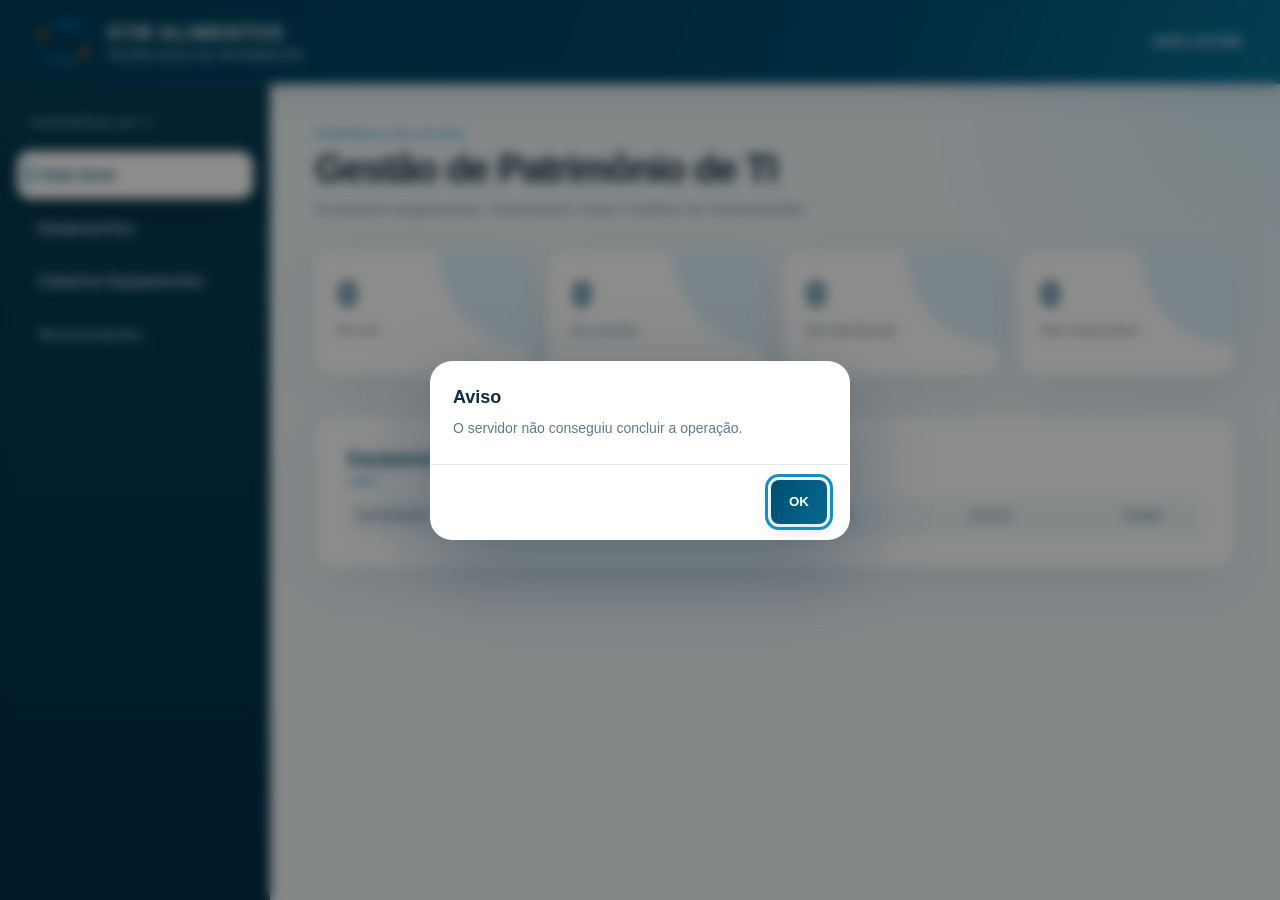
==== commit af136d1c: "mod style" ====
--- a/frontend/index.html
+++ b/frontend/index.html
@@ -55,9 +55,7 @@
 
     <aside class="side">
 
-        
-
-
+    
         <h3>
             PATRIMÔNIO DE TI
         </h3>
--- a/frontend/css/style.css
+++ b/frontend/css/style.css
@@ -10,84 +10,484 @@
     --alerta: #d38727;
 }
 
-.login-page { min-height: 100vh; display: grid; place-items: center; padding: 32px; background: #edf2f3; }
-.login-shell { width: min(100%, 1040px); min-height: 610px; display: grid; grid-template-columns: 42% 58%; overflow: hidden; border-radius: 12px; background: #fff; box-shadow: 0 24px 70px #10374720; }
-.login-brand-panel { position: relative; display: flex; flex-direction: column; justify-content: center; padding: 54px; overflow: hidden; background: var(--petroleo); color: #fff; }
-.login-brand-panel::after { content: ""; position: absolute; width: 360px; height: 360px; right: -190px; bottom: -180px; border: 1px solid #ffffff30; border-radius: 50%; box-shadow: 0 0 0 38px #ffffff0c, 0 0 0 78px #ffffff0a; }
-.login-brand-panel img { align-self: center; width: 120px; height: 120px; margin-bottom: 30px; object-fit: contain; }
-.login-kicker { color: var(--azul); font-size: 11px; font-weight: 700; letter-spacing: 1.5px; }
-.login-brand-panel .login-kicker { color: #9ed9ed; }
-.login-brand-panel h1 { margin: 14px 0; font-size: clamp(34px, 4vw, 48px); line-height: 1.1; }
-.login-brand-panel p { max-width: 300px; color: #d6e8ee; font-size: 15px; line-height: 1.7; }
-.login-brand-footer { position: absolute; bottom: 30px; color: #bed6df; font-size: 12px; }
-.login-form-panel { display: grid; place-items: center; padding: 52px; }
-.login-form-wrap { width: min(100%, 400px); }
-.login-form-wrap h2 { margin: 10px 0 8px; font-size: 29px; }
-.login-description, .login-help { color: var(--mudo); line-height: 1.55; }
-.login-description { margin: 0 0 30px; }
-.login-label { display: block; margin: 22px 0 10px; font-size: 13px; font-weight: 700; }
-.login-sector-options { display: grid; gap: 10px; }
-.login-page [hidden] { display: none !important; }
-.login-back { min-height: 44px; padding: 0; border: 0; background: transparent; color: var(--petroleo); font: inherit; cursor: pointer; }
-.login-back:disabled { opacity: .6; cursor: wait; }
-.login-back:focus-visible, .login-sector:focus-visible { outline: 2px solid var(--azul); outline-offset: 3px; }
-.login-sector:hover { border-color: var(--azul); background: #f2fafe; }
-.login-sector { display: flex; align-items: center; gap: 13px; width: 100%; min-height: 64px; padding: 12px; border: 1px solid var(--linha); border-radius: 6px; background: #fff; color: var(--texto); text-align: left; cursor: pointer; }
-.login-sector.selected { border-color: var(--azul); background: #f2fafe; box-shadow: 0 0 0 2px #1390c21c; }
-.login-sector strong, .login-sector small { display: block; }
-.login-sector strong { font-size: 13px; }
-.login-sector small { margin-top: 4px; color: var(--mudo); font-size: 11px; }
-.login-password { width: 100%; min-height: 45px; padding: 0 13px; border: 1px solid var(--linha); border-radius: 5px; font: inherit; }
-.login-password:focus { outline: 2px solid #1390c240; border-color: var(--azul); }
-.login-submit { width: 100%; min-height: 46px; margin-top: 22px; border: 0; border-radius: 5px; background: var(--petroleo); color: #fff; font-weight: 700; cursor: pointer; }
-.login-submit:hover { background: #03618a; }
-.login-submit:disabled { opacity: .65; cursor: wait; }
-.login-error { margin: 12px 0 0; color: #b33b32; font-size: 13px; }
-.login-help { margin-top: 21px; font-size: 12px; text-align: center; }
-.logout-button { margin-left: 14px; padding: 7px 12px; border: 1px solid #ffffff70; border-radius: 4px; background: transparent; color: white; font: inherit; cursor: pointer; }
-.marketing-main { max-width: 1500px; }
-.marketing-summary { display: grid; grid-template-columns: repeat(3, minmax(0, 1fr)); gap: 16px; margin-bottom: 18px; }
-.marketing-count-card { display: flex; align-items: center; justify-content: space-between; min-height: 88px; padding: 18px 22px; }
-.marketing-count-card span { color: var(--mudo); font-size: 11px; font-weight: 700; letter-spacing: .7px; }
-.marketing-count-card strong { color: var(--petroleo); font-size: 28px; }
-.marketing-form-panel, .marketing-list-panel { padding: 22px; margin-bottom: 18px; }
-.marketing-form { display: grid; grid-template-columns: repeat(4, minmax(130px, 1fr)); gap: 14px; align-items: end; }
-.marketing-form label { display: grid; gap: 7px; color: var(--mudo); font-size: 12px; font-weight: 700; }
-.marketing-form input, .marketing-form select { width: 100%; min-height: 40px; padding: 0 10px; border: 1px solid var(--linha); border-radius: 4px; color: var(--texto); font: inherit; }
-.marketing-form .button { min-height: 40px; }
-.marketing-cancel { border: 0; background: transparent; color: var(--petroleo); font-weight: 700; cursor: pointer; }
-.marketing-message { margin: 14px 0 0; color: var(--ok); font-weight: 700; }
-.marketing-message.error { color: #b33b32; }
-.marketing-list-panel .equipment-header { gap: 18px; }
-.marketing-list-panel .search { max-width: 280px; }
-.marketing-table { width: 100%; border-collapse: collapse; }
-.marketing-table th, .marketing-table td { padding: 12px 10px; border-bottom: 1px solid var(--linha); text-align: left; }
-.marketing-table th { color: var(--mudo); font-size: 10px; letter-spacing: .6px; }
-.marketing-actions { display: flex; gap: 8px; }
-.marketing-actions button { padding: 6px 9px; border: 1px solid var(--linha); border-radius: 4px; background: white; color: var(--petroleo); cursor: pointer; }
-.marketing-actions button:last-child { color: #a33a35; }
-.marketing-empty, .marketing-side-note { padding: 18px; color: var(--mudo); font-size: 13px; line-height: 1.6; }
-.marketing-side-note { margin-top: 18px; border-top: 1px solid var(--linha); }
+.login-page {
+    min-height: 100vh;
+    display: grid;
+    place-items: center;
+    padding: 32px;
+    background: #edf2f3;
+}
+
+.login-shell {
+    width: min(100%, 1040px);
+    min-height: 610px;
+    display: grid;
+    grid-template-columns: 42% 58%;
+    overflow: hidden;
+    border-radius: 12px;
+    background: #fff;
+    box-shadow: 0 24px 70px #10374720;
+}
+
+.login-brand-panel {
+    position: relative;
+    display: flex;
+    flex-direction: column;
+    justify-content: center;
+    padding: 54px;
+    overflow: hidden;
+    background: var(--petroleo);
+    color: #fff;
+}
+
+.login-brand-panel::after {
+    content: "";
+    position: absolute;
+    width: 360px;
+    height: 360px;
+    right: -190px;
+    bottom: -180px;
+    border: 1px solid #ffffff30;
+    border-radius: 50%;
+    box-shadow: 0 0 0 38px #ffffff0c, 0 0 0 78px #ffffff0a;
+}
+
+.login-brand-panel img {
+    align-self: center;
+    width: 120px;
+    height: 120px;
+    margin-bottom: 30px;
+    object-fit: contain;
+}
+
+.login-kicker {
+    color: var(--azul);
+    font-size: 11px;
+    font-weight: 700;
+    letter-spacing: 1.5px;
+}
+
+.login-brand-panel .login-kicker {
+    color: #9ed9ed;
+}
+
+.login-brand-panel h1 {
+    margin: 14px 0;
+    font-size: clamp(34px, 4vw, 48px);
+    line-height: 1.1;
+}
+
+.login-brand-panel p {
+    max-width: 300px;
+    color: #d6e8ee;
+    font-size: 15px;
+    line-height: 1.7;
+}
+
+.login-brand-footer {
+    position: absolute;
+    bottom: 30px;
+    color: #bed6df;
+    font-size: 12px;
+}
+
+.login-form-panel {
+    display: grid;
+    place-items: center;
+    padding: 52px;
+}
+
+.login-form-wrap {
+    width: min(100%, 400px);
+}
+
+.login-form-wrap h2 {
+    margin: 10px 0 8px;
+    font-size: 29px;
+}
+
+.login-description,
+.login-help {
+    color: var(--mudo);
+    line-height: 1.55;
+}
+
+.login-description {
+    margin: 0 0 30px;
+}
+
+.login-label {
+    display: block;
+    margin: 22px 0 10px;
+    font-size: 13px;
+    font-weight: 700;
+}
+
+.login-sector-options {
+    display: grid;
+    gap: 10px;
+}
+
+.login-page [hidden] {
+    display: none !important;
+}
+
+.login-back {
+    min-height: 44px;
+    padding: 0;
+    border: 0;
+    background: transparent;
+    color: var(--petroleo);
+    font: inherit;
+    cursor: pointer;
+}
+
+.login-back:disabled {
+    opacity: .6;
+    cursor: wait;
+}
+
+.login-back:focus-visible,
+.login-sector:focus-visible {
+    outline: 2px solid var(--azul);
+    outline-offset: 3px;
+}
+
+.login-sector:hover {
+    border-color: var(--azul);
+    background: #f2fafe;
+}
+
+.login-sector {
+    display: flex;
+    align-items: center;
+    gap: 13px;
+    width: 100%;
+    min-height: 64px;
+    padding: 12px;
+    border: 1px solid var(--linha);
+    border-radius: 6px;
+    background: #fff;
+    color: var(--texto);
+    text-align: left;
+    cursor: pointer;
+}
+
+.login-sector.selected {
+    border-color: var(--azul);
+    background: #f2fafe;
+    box-shadow: 0 0 0 2px #1390c21c;
+}
+
+.login-sector strong,
+.login-sector small {
+    display: block;
+}
+
+.login-sector strong {
+    font-size: 13px;
+}
+
+.login-sector small {
+    margin-top: 4px;
+    color: var(--mudo);
+    font-size: 11px;
+}
+
+.login-password {
+    width: 100%;
+    min-height: 45px;
+    padding: 0 13px;
+    border: 1px solid var(--linha);
+    border-radius: 5px;
+    font: inherit;
+}
+
+.login-password:focus {
+    outline: 2px solid #1390c240;
+    border-color: var(--azul);
+}
+
+.login-submit {
+    width: 100%;
+    min-height: 46px;
+    margin-top: 22px;
+    border: 0;
+    border-radius: 5px;
+    background: var(--petroleo);
+    color: #fff;
+    font-weight: 700;
+    cursor: pointer;
+}
+
+.login-submit:hover {
+    background: #03618a;
+}
+
+.login-submit:disabled {
+    opacity: .65;
+    cursor: wait;
+}
+
+.login-error {
+    margin: 12px 0 0;
+    color: #b33b32;
+    font-size: 13px;
+}
+
+.login-help {
+    margin-top: 21px;
+    font-size: 12px;
+    text-align: center;
+}
+
+.logout-button {
+    margin-left: 14px;
+    padding: 7px 12px;
+    border: 1px solid #ffffff70;
+    border-radius: 4px;
+    background: transparent;
+    color: white;
+    font: inherit;
+    cursor: pointer;
+}
+
+.marketing-main {
+    max-width: 1500px;
+}
+
+.marketing-summary {
+    display: grid;
+    grid-template-columns: repeat(3, minmax(0, 1fr));
+    gap: 16px;
+    margin-bottom: 18px;
+}
+
+.marketing-count-card {
+    display: flex;
+    align-items: center;
+    justify-content: space-between;
+    min-height: 88px;
+    padding: 18px 22px;
+}
+
+.marketing-count-card span {
+    color: var(--mudo);
+    font-size: 11px;
+    font-weight: 700;
+    letter-spacing: .7px;
+}
+
+.marketing-count-card strong {
+    color: var(--petroleo);
+    font-size: 28px;
+}
+
+.marketing-form-panel,
+.marketing-list-panel {
+    padding: 22px;
+    margin-bottom: 18px;
+}
+
+.marketing-form {
+    display: grid;
+    grid-template-columns: repeat(4, minmax(130px, 1fr));
+    gap: 14px;
+    align-items: end;
+}
+
+.marketing-form label {
+    display: grid;
+    gap: 7px;
+    color: var(--mudo);
+    font-size: 12px;
+    font-weight: 700;
+}
+
+.marketing-form input,
+.marketing-form select {
+    width: 100%;
+    min-height: 40px;
+    padding: 0 10px;
+    border: 1px solid var(--linha);
+    border-radius: 4px;
+    color: var(--texto);
+    font: inherit;
+}
+
+.marketing-form .button {
+    min-height: 40px;
+}
+
+.marketing-cancel {
+    border: 0;
+    background: transparent;
+    color: var(--petroleo);
+    font-weight: 700;
+    cursor: pointer;
+}
+
+.marketing-message {
+    margin: 14px 0 0;
+    color: var(--ok);
+    font-weight: 700;
+}
+
+.marketing-message.error {
+    color: #b33b32;
+}
+
+.marketing-list-panel .equipment-header {
+    gap: 18px;
+}
+
+.marketing-list-panel .search {
+    max-width: 280px;
+}
+
+.marketing-table {
+    width: 100%;
+    border-collapse: collapse;
+}
+
+.marketing-table th,
+.marketing-table td {
+    padding: 12px 10px;
+    border-bottom: 1px solid var(--linha);
+    text-align: left;
+}
+
+.marketing-table th {
+    color: var(--mudo);
+    font-size: 10px;
+    letter-spacing: .6px;
+}
+
+.marketing-actions {
+    display: flex;
+    gap: 8px;
+}
+
+.marketing-actions button {
+    padding: 6px 9px;
+    border: 1px solid var(--linha);
+    border-radius: 4px;
+    background: white;
+    color: var(--petroleo);
+    cursor: pointer;
+}
+
+.marketing-actions button:last-child {
+    color: #a33a35;
+}
+
+.marketing-empty,
+.marketing-side-note {
+    padding: 18px;
+    color: var(--mudo);
+    font-size: 13px;
+    line-height: 1.6;
+}
+
+.marketing-side-note {
+    margin-top: 18px;
+    border-top: 1px solid var(--linha);
+}
 
 @media (max-width: 800px) {
-  .login-page { padding: 16px; }
-  .login-shell { min-height: unset; grid-template-columns: 1fr; }
-  .login-brand-panel { min-height: 210px; padding: 25px 28px; }
-  .login-brand-panel img { width: 90px; height: 90px; margin-bottom: 18px; }
-  .login-brand-panel h1 { margin: 8px 0; font-size: 30px; }
-  .login-brand-panel p, .login-brand-footer { display: none; }
-  .login-form-panel { padding: 30px 24px; }
-  .marketing-summary { grid-template-columns: 1fr; gap: 10px; }
-  .marketing-count-card { min-height: 68px; }
-  .marketing-form { grid-template-columns: repeat(2, minmax(0, 1fr)); }
-  .marketing-list-panel .equipment-header { align-items: stretch; flex-direction: column; }
-  .marketing-list-panel .search { max-width: none; }
-  .marketing-table thead { display: none; }
-  .marketing-table, .marketing-table tbody, .marketing-table tr, .marketing-table td { display: block; width: 100%; }
-  .marketing-table tr { padding: 10px 0; border-bottom: 1px solid var(--linha); }
-  .marketing-table td { display: flex; justify-content: space-between; gap: 16px; padding: 7px 2px; border: 0; text-align: right; }
-  .marketing-table td::before { content: attr(data-label); color: var(--mudo); font-size: 10px; font-weight: 700; text-align: left; }
-  .marketing-actions { justify-content: flex-end; }
+    .login-page {
+        padding: 16px;
+    }
+
+    .login-shell {
+        min-height: unset;
+        grid-template-columns: 1fr;
+    }
+
+    .login-brand-panel {
+        min-height: 210px;
+        padding: 25px 28px;
+    }
+
+    .login-brand-panel img {
+        width: 90px;
+        height: 90px;
+        margin-bottom: 18px;
+    }
+
+    .login-brand-panel h1 {
+        margin: 8px 0;
+        font-size: 30px;
+    }
+
+    .login-brand-panel p,
+    .login-brand-footer {
+        display: none;
+    }
+
+    .login-form-panel {
+        padding: 30px 24px;
+    }
+
+    .marketing-summary {
+        grid-template-columns: 1fr;
+        gap: 10px;
+    }
+
+    .marketing-count-card {
+        min-height: 68px;
+    }
+
+    .marketing-form {
+        grid-template-columns: repeat(2, minmax(0, 1fr));
+    }
+
+    .marketing-list-panel .equipment-header {
+        align-items: stretch;
+        flex-direction: column;
+    }
+
+    .marketing-list-panel .search {
+        max-width: none;
+    }
+
+    .marketing-table thead {
+        display: none;
+    }
+
+    .marketing-table,
+    .marketing-table tbody,
+    .marketing-table tr,
+    .marketing-table td {
+        display: block;
+        width: 100%;
+    }
+
+    .marketing-table tr {
+        padding: 10px 0;
+        border-bottom: 1px solid var(--linha);
+    }
+
+    .marketing-table td {
+        display: flex;
+        justify-content: space-between;
+        gap: 16px;
+        padding: 7px 2px;
+        border: 0;
+        text-align: right;
+    }
+
+    .marketing-table td::before {
+        content: attr(data-label);
+        color: var(--mudo);
+        font-size: 10px;
+        font-weight: 700;
+        text-align: left;
+    }
+
+    .marketing-actions {
+        justify-content: flex-end;
+    }
 }
 
 
@@ -334,6 +734,10 @@
     margin: 0 0 16px;
     font-size: 17px;
     font-weight: 700;
+}
+
+.acquisition-title {
+    margin-top: 28px;
 }
 
 .form,
@@ -1812,7 +2216,7 @@
 
 #modalInformacoes {
     z-index: 900;
-} 
+}
 
 #modalAcoes {
     z-index: 9999;
@@ -2200,28 +2604,74 @@
     max-width: none;
 }
 
-.side, .brand, .field, .form-group, .equipamento-detalhe {
+.side,
+.brand,
+.field,
+.form-group,
+.equipamento-detalhe {
     min-width: 0;
 }
 
-.nav { cursor: pointer; }
-.nav.nav-static { cursor: default; }
-.nav:focus-visible, button:focus-visible, input:focus-visible,
-select:focus-visible, textarea:focus-visible {
+.nav {
+    cursor: pointer;
+}
+
+.nav.nav-static {
+    cursor: default;
+}
+
+.nav:focus-visible,
+button:focus-visible,
+input:focus-visible,
+select:focus-visible,
+textarea:focus-visible {
     outline: 3px solid var(--azul);
     outline-offset: 3px;
 }
 
 @media (max-width: 1200px) {
-    .app { grid-template-columns: 240px minmax(0, 1fr); }
-    .main { padding: 26px 22px; }
-    .bar { flex-wrap: wrap; }
-    .bar .search { flex: 1 1 240px; width: auto; min-width: 0; }
-    .bar .select { flex: 1 1 150px; min-width: 0; }
-    .bar .button { margin-left: 0; height: auto; min-height: 44px; padding: 12px 18px; }
-    .kpis { grid-template-columns: repeat(2, minmax(0, 1fr)); }
-    .table-container { overscroll-behavior-x: contain; }
-    .table-container table { min-width: 900px; table-layout: auto; }
+    .app {
+        grid-template-columns: 240px minmax(0, 1fr);
+    }
+
+    .main {
+        padding: 26px 22px;
+    }
+
+    .bar {
+        flex-wrap: wrap;
+    }
+
+    .bar .search {
+        flex: 1 1 240px;
+        width: auto;
+        min-width: 0;
+    }
+
+    .bar .select {
+        flex: 1 1 150px;
+        min-width: 0;
+    }
+
+    .bar .button {
+        margin-left: 0;
+        height: auto;
+        min-height: 44px;
+        padding: 12px 18px;
+    }
+
+    .kpis {
+        grid-template-columns: repeat(2, minmax(0, 1fr));
+    }
+
+    .table-container {
+        overscroll-behavior-x: contain;
+    }
+
+    .table-container table {
+        min-width: 900px;
+        table-layout: auto;
+    }
 }
 
 @media (max-width: 900px) {
@@ -2232,11 +2682,33 @@
         min-height: 100vh;
         min-height: 100dvh;
     }
-    .top { height: auto; min-height: 78px; padding: 16px 20px; gap: 12px; }
-    .top img { flex: 0 0 40px; width: 40px; height: 40px; }
-    .brand { font-size: 20px; }
-    .brand small { line-height: 1.5; }
-    .user { overflow-wrap: anywhere; text-align: right; }
+
+    .top {
+        height: auto;
+        min-height: 78px;
+        padding: 16px 20px;
+        gap: 12px;
+    }
+
+    .top img {
+        flex: 0 0 40px;
+        width: 40px;
+        height: 40px;
+    }
+
+    .brand {
+        font-size: 20px;
+    }
+
+    .brand small {
+        line-height: 1.5;
+    }
+
+    .user {
+        overflow-wrap: anywhere;
+        text-align: right;
+    }
+
     .side {
         display: grid;
         grid-template-columns: repeat(4, minmax(0, 1fr));
@@ -2245,7 +2717,12 @@
         border-right: 0;
         border-bottom: 1px solid var(--linha);
     }
-    .side h3 { grid-column: 1 / -1; margin: 0 0 6px; }
+
+    .side h3 {
+        grid-column: 1 / -1;
+        margin: 0 0 6px;
+    }
+
     .side .nav {
         display: flex;
         align-items: center;
@@ -2257,53 +2734,114 @@
         overflow-wrap: anywhere;
         font-size: 13px;
     }
-    .main { padding: 24px 20px 32px; }
-    .title { overflow-wrap: anywhere; }
-    .sub { line-height: 1.5; }
-    .split { grid-template-columns: minmax(0, 1fr); }
-    .form-grid, :where(.pagina-editar) .form-grid {
+
+    .main {
+        padding: 24px 20px 32px;
+    }
+
+    .title {
+        overflow-wrap: anywhere;
+    }
+
+    .sub {
+        line-height: 1.5;
+    }
+
+    .split {
+        grid-template-columns: minmax(0, 1fr);
+    }
+
+    .form-grid,
+    :where(.pagina-editar) .form-grid {
         grid-template-columns: repeat(2, minmax(0, 1fr));
     }
-    .form-actions { display: flex; flex-wrap: wrap; gap: 12px; margin-top: 24px; }
-    .form-actions .button { margin-left: auto; }
-    .field input, .field select, .field textarea,
-    .form-group input, .form-group select, .form-group textarea,
-    :where(.pagina-editar) .field input, :where(.pagina-editar) .field select,
-    :where(.pagina-editar) .field textarea, .search, .select {
+
+    .form-actions {
+        display: flex;
+        flex-wrap: wrap;
+        gap: 12px;
+        margin-top: 24px;
+    }
+
+    .form-actions .button {
+        margin-left: auto;
+    }
+
+    .field input,
+    .field select,
+    .field textarea,
+    .form-group input,
+    .form-group select,
+    .form-group textarea,
+    :where(.pagina-editar) .field input,
+    :where(.pagina-editar) .field select,
+    :where(.pagina-editar) .field textarea,
+    .search,
+    .select {
         min-width: 0;
         max-width: 100%;
         min-height: 48px;
         font-size: 16px;
     }
-    .field textarea, .form-group textarea { min-height: 120px; }
-    button, .button, .btn-cancelar, .btn-apagar, .btn-fechar-modal,
-    .btn-salvar-movimento, .btn-limpar, :where(.pagina-editar) .button {
+
+    .field textarea,
+    .form-group textarea {
+        min-height: 120px;
+    }
+
+    button,
+    .button,
+    .btn-cancelar,
+    .btn-apagar,
+    .btn-fechar-modal,
+    .btn-salvar-movimento,
+    .btn-limpar,
+    :where(.pagina-editar) .button {
         min-height: 44px;
         touch-action: manipulation;
     }
-    .button, .btn-fechar-modal, .btn-cancelar, .btn-apagar {
+
+    .button,
+    .btn-fechar-modal,
+    .btn-cancelar,
+    .btn-apagar {
         height: auto;
         padding-top: 12px;
         padding-bottom: 12px;
         white-space: normal;
     }
-    .action-menu, .historico-menu, .historico-expandir {
+
+    .action-menu,
+    .historico-menu,
+    .historico-expandir {
         min-width: 44px;
         min-height: 44px;
     }
-    .modal-mobile-aberto, .modal-mobile-aberto body { overflow: hidden; }
-    .modal-overlay, .modal-sucesso, :where(.pagina-editar) .modal-sucesso,
-    #modalPerfil, #modalErro {
+
+    .modal-mobile-aberto,
+    .modal-mobile-aberto body {
+        overflow: hidden;
+    }
+
+    .modal-overlay,
+    .modal-sucesso,
+    :where(.pagina-editar) .modal-sucesso,
+    #modalPerfil,
+    #modalErro {
         box-sizing: border-box;
         height: 100%;
         height: 100dvh;
         padding: max(12px, env(safe-area-inset-top)) max(12px, env(safe-area-inset-right)) max(12px, env(safe-area-inset-bottom)) max(12px, env(safe-area-inset-left));
         overscroll-behavior: contain;
     }
-    .modal-informacoes, #modalHistorico .modal-informacoes,
-    .confirmar-modal, .modal-sucesso-conteudo,
+
+    .modal-informacoes,
+    #modalHistorico .modal-informacoes,
+    .confirmar-modal,
+    .modal-sucesso-conteudo,
     :where(.pagina-editar) .modal-sucesso-conteudo,
-    .modal-perfil-conteudo, #modalErro .modal-conteudo {
+    .modal-perfil-conteudo,
+    #modalErro .modal-conteudo {
         width: 100%;
         max-width: 700px;
         max-height: 100%;
@@ -2311,18 +2849,25 @@
         overscroll-behavior: contain;
         overflow-wrap: anywhere;
     }
-    .modal-informacoes, #modalHistorico .modal-informacoes {
+
+    .modal-informacoes,
+    #modalHistorico .modal-informacoes {
         display: flex;
         flex-direction: column;
         overflow: hidden;
     }
+
     .modal-informacoes-header {
         position: relative;
         flex-shrink: 0;
         min-height: 64px;
         padding: 18px 62px 18px 16px;
     }
-    .modal-informacoes-header h2 { font-size: 18px; }
+
+    .modal-informacoes-header h2 {
+        font-size: 18px;
+    }
+
     .modal-informacoes-header .fechar-modal {
         width: 44px;
         height: 44px;
@@ -2330,60 +2875,185 @@
         top: 8px;
         padding: 0;
     }
-    .modal-informacoes-conteudo, #modalHistorico .modal-informacoes-conteudo {
+
+    .modal-informacoes-conteudo,
+    #modalHistorico .modal-informacoes-conteudo {
         min-height: 0;
         max-height: none;
         overflow-y: auto;
         overscroll-behavior: contain;
         padding: 16px;
     }
-    .modal-informacoes-footer { flex-shrink: 0; padding: 12px 16px; }
-    .historico-cabecalho { align-items: flex-start; gap: 6px; padding: 12px; }
-    .historico-resumo { min-width: 0; gap: 8px; }
-    .historico-acoes { gap: 0; }
-    .historico-detalhes { padding: 12px; }
-    .historico-valor, .historico-motivo { min-width: 0; max-width: 100%; overflow-wrap: anywhere; }
-    .historico-menu-opcoes { top: 44px; }
-    .info-value { overflow-wrap: anywhere; }
-    .perfil-info { flex-wrap: wrap; gap: 6px 16px; }
-    .perfil-info span { overflow-wrap: anywhere; }
+
+    .modal-informacoes-footer {
+        flex-shrink: 0;
+        padding: 12px 16px;
+    }
+
+    .historico-cabecalho {
+        align-items: flex-start;
+        gap: 6px;
+        padding: 12px;
+    }
+
+    .historico-resumo {
+        min-width: 0;
+        gap: 8px;
+    }
+
+    .historico-acoes {
+        gap: 0;
+    }
+
+    .historico-detalhes {
+        padding: 12px;
+    }
+
+    .historico-valor,
+    .historico-motivo {
+        min-width: 0;
+        max-width: 100%;
+        overflow-wrap: anywhere;
+    }
+
+    .historico-menu-opcoes {
+        top: 44px;
+    }
+
+    .info-value {
+        overflow-wrap: anywhere;
+    }
+
+    .perfil-info {
+        flex-wrap: wrap;
+        gap: 6px 16px;
+    }
+
+    .perfil-info span {
+        overflow-wrap: anywhere;
+    }
 }
 
 @media (max-width: 700px) {
-    .top { flex-wrap: wrap; padding: 14px 16px; }
-    .brand { flex: 1; font-size: 18px; }
-    .brand small { font-size: 9px; letter-spacing: 1px; }
-    .user { width: 100%; margin-left: 0; font-size: 12px; }
-    .side { grid-template-columns: repeat(2, minmax(0, 1fr)); padding: 10px 12px; }
-    .main { padding: 22px 12px max(28px, env(safe-area-inset-bottom)); }
-    .title { font-size: 26px; line-height: 1.2; }
-    .panel, .movimentacao-form, :where(.pagina-editar) .form-container { padding: 16px; }
-    .kpis { gap: 10px; }
-    .kpi { padding: 14px 10px; }
-    .kpi strong { font-size: 26px; }
-    .bar { display: grid; grid-template-columns: minmax(0, 1fr); gap: 10px; }
-    .bar .search, .bar .select, .bar .button { width: 100%; margin: 0; }
-    .form-grid, :where(.pagina-editar) .form-grid,
-    .form, .form-transferencia, .info-grid, .equipamento-detalhes {
+    .top {
+        flex-wrap: wrap;
+        padding: 14px 16px;
+    }
+
+    .brand {
+        flex: 1;
+        font-size: 18px;
+    }
+
+    .brand small {
+        font-size: 9px;
+        letter-spacing: 1px;
+    }
+
+    .user {
+        width: 100%;
+        margin-left: 0;
+        font-size: 12px;
+    }
+
+    .side {
+        grid-template-columns: repeat(2, minmax(0, 1fr));
+        padding: 10px 12px;
+    }
+
+    .main {
+        padding: 22px 12px max(28px, env(safe-area-inset-bottom));
+    }
+
+    .title {
+        font-size: 26px;
+        line-height: 1.2;
+    }
+
+    .panel,
+    .movimentacao-form,
+    :where(.pagina-editar) .form-container {
+        padding: 16px;
+    }
+
+    .kpis {
+        gap: 10px;
+    }
+
+    .kpi {
+        padding: 14px 10px;
+    }
+
+    .kpi strong {
+        font-size: 26px;
+    }
+
+    .bar {
+        display: grid;
         grid-template-columns: minmax(0, 1fr);
-    }
-    .field-full { grid-column: 1 / -1; }
-    .form-actions, .botoes-form, :where(.pagina-editar) .botoes-form,
-    .acoes-form, .confirmar-acoes { flex-direction: column; gap: 10px; }
-    .form-actions > button, .botoes-form > button, .acoes-form > button,
-    .confirmar-acoes > button { width: 100%; margin: 0; }
-    .form-section-title, :where(.pagina-editar) .form-section-title { overflow-wrap: anywhere; }
-    .modal-perfil-conteudo { padding: 48px 20px 20px; }
+        gap: 10px;
+    }
+
+    .bar .search,
+    .bar .select,
+    .bar .button {
+        width: 100%;
+        margin: 0;
+    }
+
+    .form-grid,
+    :where(.pagina-editar) .form-grid,
+    .form,
+    .form-transferencia,
+    .info-grid,
+    .equipamento-detalhes {
+        grid-template-columns: minmax(0, 1fr);
+    }
+
+    .field-full {
+        grid-column: 1 / -1;
+    }
+
+    .form-actions,
+    .botoes-form,
+    :where(.pagina-editar) .botoes-form,
+    .acoes-form,
+    .confirmar-acoes {
+        flex-direction: column;
+        gap: 10px;
+    }
+
+    .form-actions>button,
+    .botoes-form>button,
+    .acoes-form>button,
+    .confirmar-acoes>button {
+        width: 100%;
+        margin: 0;
+    }
+
+    .form-section-title,
+    :where(.pagina-editar) .form-section-title {
+        overflow-wrap: anywhere;
+    }
+
+    .modal-perfil-conteudo {
+        padding: 48px 20px 20px;
+    }
 
     /* Cada linha conserva todos os campos e as ações, agora empilhados e rotulados. */
-    .table-container { overflow: visible; }
-    .responsive-table, .table-container .responsive-table {
+    .table-container {
+        overflow: visible;
+    }
+
+    .responsive-table,
+    .table-container .responsive-table {
         display: block;
         width: 100%;
         min-width: 0;
         table-layout: auto;
         position: relative;
     }
+
     .responsive-table thead {
         position: absolute;
         width: 1px;
@@ -2394,15 +3064,24 @@
         clip-path: inset(50%);
         white-space: nowrap;
     }
-    .responsive-table tbody { display: block; }
+
+    .responsive-table tbody {
+        display: block;
+    }
+
     .responsive-table tbody tr {
         display: block;
         margin-bottom: 16px;
         border: 1px solid var(--linha);
         background: #fff;
     }
-    .responsive-table tbody tr:last-child { margin-bottom: 0; }
-    .responsive-table td, .responsive-table td:last-child {
+
+    .responsive-table tbody tr:last-child {
+        margin-bottom: 0;
+    }
+
+    .responsive-table td,
+    .responsive-table td:last-child {
         display: grid;
         grid-template-columns: minmax(82px, .8fr) minmax(0, 1.2fr);
         align-items: start;
@@ -2415,6 +3094,7 @@
         white-space: normal;
         overflow-wrap: anywhere;
     }
+
     .responsive-table td::before {
         content: attr(data-label);
         font-weight: 700;
@@ -2422,23 +3102,65 @@
         font-size: 11px;
         letter-spacing: .3px;
     }
-    .responsive-table td:empty::after { content: '—'; }
-    .responsive-table td:first-child { background: var(--fundo); font-weight: 700; }
-    .responsive-table td:last-child { border-bottom: 0; }
-    .responsive-table td.table-actions { display: flex; align-items: center; justify-content: flex-end; flex-wrap: wrap; }
-    .responsive-table .table-actions::before { margin-right: auto; }
-    .responsive-table td .tag { justify-self: start; max-width: 100%; }
-    .responsive-table .table-empty { border: 0; }
-    .responsive-table .table-empty td { display: block; background: transparent; font-weight: 400; }
-    .responsive-table .table-empty td::before { content: none; }
+
+    .responsive-table td:empty::after {
+        content: '—';
+    }
+
+    .responsive-table td:first-child {
+        background: var(--fundo);
+        font-weight: 700;
+    }
+
+    .responsive-table td:last-child {
+        border-bottom: 0;
+    }
+
+    .responsive-table td.table-actions {
+        display: flex;
+        align-items: center;
+        justify-content: flex-end;
+        flex-wrap: wrap;
+    }
+
+    .responsive-table .table-actions::before {
+        margin-right: auto;
+    }
+
+    .responsive-table td .tag {
+        justify-self: start;
+        max-width: 100%;
+    }
+
+    .responsive-table .table-empty {
+        border: 0;
+    }
+
+    .responsive-table .table-empty td {
+        display: block;
+        background: transparent;
+        font-weight: 400;
+    }
+
+    .responsive-table .table-empty td::before {
+        content: none;
+    }
 }
 
 @media (prefers-reduced-motion: reduce) {
-    *, *::before, *::after { animation-duration: .01ms !important; transition-duration: .01ms !important; }
+
+    *,
+    *::before,
+    *::after {
+        animation-duration: .01ms !important;
+        transition-duration: .01ms !important;
+    }
 }
 
 /* Cantos suaves para as telas de TI e Marketing. */
-.nav { border-radius: 10px; }
+.nav {
+    border-radius: 10px;
+}
 
 .panel,
 .kpi,
@@ -2485,7 +3207,9 @@
     border-radius: 8px;
 }
 
-.tag { border-radius: 999px; }
+.tag {
+    border-radius: 999px;
+}
 
 .modal-informacoes,
 .modal-perfil-conteudo,
@@ -2496,10 +3220,12 @@
 }
 
 @media (max-width: 700px) {
-    .responsive-table tbody tr { border-radius: 12px; overflow: hidden; }
-}
-
-/* Interruptor de tema no cabeçalho. */
+    .responsive-table tbody tr {
+        border-radius: 12px;
+        overflow: hidden;
+    }
+}
+
 .theme-toggle {
     position: relative;
     display: inline-flex;
@@ -2542,14 +3268,32 @@
     line-height: 1;
 }
 
-.theme-toggle-sun { left: 3px; color: #a65b1b; }
-.theme-toggle-moon { right: 3px; color: #fff; }
-.dark-mode .theme-toggle-thumb { transform: translateX(38px); }
-.dark-mode .theme-toggle-sun { color: #dae8ef; }
-.dark-mode .theme-toggle-moon { color: #184b65; }
+.theme-toggle-sun {
+    left: 3px;
+    color: #a65b1b;
+}
+
+.theme-toggle-moon {
+    right: 3px;
+    color: #fff;
+}
+
+.dark-mode .theme-toggle-thumb {
+    transform: translateX(38px);
+}
+
+.dark-mode .theme-toggle-sun {
+    color: #dae8ef;
+}
+
+.dark-mode .theme-toggle-moon {
+    color: #184b65;
+}
 
 @media (prefers-reduced-motion: reduce) {
-    .theme-toggle-thumb { transition: none; }
+    .theme-toggle-thumb {
+        transition: none;
+    }
 }
 
 /* Tema escuro, aplicado apenas às telas internas após o login. */
@@ -2568,22 +3312,34 @@
     color-scheme: dark;
 }
 
-html.dark-mode .top { background: #0b3448; }
+html.dark-mode .top {
+    background: #0b3448;
+}
+
 html.dark-mode .side {
     background: #172833;
     border-color: var(--linha);
 }
-html.dark-mode .nav.active { background: #246c8b; }
+
+html.dark-mode .nav.active {
+    background: #246c8b;
+}
+
 html.dark-mode .field label,
 html.dark-mode :where(.pagina-editar) .field label,
 html.dark-mode .historico-resumo small,
-html.dark-mode .historico-campo > span { color: var(--mudo); }
+html.dark-mode .historico-campo>span {
+    color: var(--mudo);
+}
+
 html.dark-mode .eyebrow,
 html.dark-mode .form-section h3,
 html.dark-mode .form-section-title,
 html.dark-mode .info-section-title,
 html.dark-mode .equipamento-selecionado strong,
-html.dark-mode :where(.pagina-editar) .form-section-title { color: #87cde9; }
+html.dark-mode :where(.pagina-editar) .form-section-title {
+    color: #87cde9;
+}
 
 html.dark-mode .panel,
 html.dark-mode .kpi,
@@ -2602,12 +3358,20 @@
     box-shadow: 0 8px 24px #0003;
 }
 
-html.dark-mode .kpi { border-left-color: #4299bd; }
+html.dark-mode .kpi {
+    border-left-color: #4299bd;
+}
+
 html.dark-mode td,
 html.dark-mode th,
 html.dark-mode .perfil-info,
-html.dark-mode .historico-detalhes { border-color: var(--linha); }
-html.dark-mode table tbody tr:hover { background: #243a47; }
+html.dark-mode .historico-detalhes {
+    border-color: var(--linha);
+}
+
+html.dark-mode table tbody tr:hover {
+    background: #243a47;
+}
 
 html.dark-mode .search,
 html.dark-mode .select,
@@ -2637,7 +3401,9 @@
 }
 
 html.dark-mode input::placeholder,
-html.dark-mode textarea::placeholder { color: #b0c4cd; }
+html.dark-mode textarea::placeholder {
+    color: #b0c4cd;
+}
 
 html.dark-mode .action,
 html.dark-mode .action-menu,
@@ -2660,7 +3426,9 @@
 html.dark-mode .btn-cancelar:hover,
 html.dark-mode .btn-fechar-modal:hover,
 html.dark-mode .historico-cabecalho:hover,
-html.dark-mode .historico-menu-opcoes button:hover { background: #345363; }
+html.dark-mode .historico-menu-opcoes button:hover {
+    background: #345363;
+}
 
 html.dark-mode .historico-item-cadastro .historico-cabecalho:hover {
     background: inherit;
@@ -2670,7 +3438,7 @@
 html.dark-mode .transferencia-info,
 html.dark-mode .equipamento-selecionado,
 html.dark-mode .historico-detalhes,
-html.dark-mode .historico-campo > strong,
+html.dark-mode .historico-campo>strong,
 html.dark-mode .historico-campo b,
 html.dark-mode .historico-valor,
 html.dark-mode .historico-motivo,
@@ -2695,21 +3463,40 @@
 html.dark-mode .historico-resumo,
 html.dark-mode .historico-resumo strong,
 html.dark-mode .historico-resumo span,
-html.dark-mode .historico-campo > span,
+html.dark-mode .historico-campo>span,
 html.dark-mode .historico-label,
 html.dark-mode .historico-seta,
 html.dark-mode #modalErro h2,
 html.dark-mode .modal-perfil-conteudo h2,
-html.dark-mode .modal-sucesso-conteudo h2 { color: var(--texto); }
+html.dark-mode .modal-sucesso-conteudo h2 {
+    color: var(--texto);
+}
 
 html.dark-mode #modalErro #mensagemErro,
 html.dark-mode .modal-sucesso-conteudo p,
-html.dark-mode .modal-perfil-conteudo p { color: var(--mudo); }
-
-html.dark-mode .tag.use { background: #174b3b; color: #b3f0d2; }
-html.dark-mode .tag.stock { background: #184a61; color: #b4e8ff; }
-html.dark-mode .tag.maint { background: #62451e; color: #ffe0a3; }
-html.dark-mode .tag.low { background: #5b2229; color: #ffbdc5; }
+html.dark-mode .modal-perfil-conteudo p {
+    color: var(--mudo);
+}
+
+html.dark-mode .tag.use {
+    background: #174b3b;
+    color: #b3f0d2;
+}
+
+html.dark-mode .tag.stock {
+    background: #184a61;
+    color: #b4e8ff;
+}
+
+html.dark-mode .tag.maint {
+    background: #62451e;
+    color: #ffe0a3;
+}
+
+html.dark-mode .tag.low {
+    background: #5b2229;
+    color: #ffbdc5;
+}
 
 /* Ações do equipamento: botões compactos com área de toque confortável. */
 #modalAcoes .modal-informacoes {
@@ -2759,7 +3546,10 @@
         background: #1b2c37;
         border-color: var(--linha);
     }
-    html.dark-mode .responsive-table td:first-child { background: #223844; }
+
+    html.dark-mode .responsive-table td:first-child {
+        background: #223844;
+    }
 }
 
 /* Leitura dos dados do equipamento, com cabeçalho e rodapé fixos no modal. */
@@ -2898,3 +3688,416 @@
     }
 }
 
+/* Identidade 2026: superfícies claras, navegação escura e acentos da paleta GTM. */
+:root {
+    --petroleo: #004e71;
+    --azul: #1390c2;
+    --ceu: #a4d7eb;
+    --linha: #dce9ee;
+    --fundo: #f1f7f9;
+    --texto: #102c3a;
+    --mudo: #607987;
+    --surface: #ffffff;
+    --shadow: 0 18px 46px rgba(0, 78, 113, .09);
+}
+
+body { font-family: "Trebuchet MS", Arial, sans-serif; background: var(--fundo); }
+.app { grid-template-columns: 270px minmax(0, 1fr); grid-template-rows: 84px minmax(0, 1fr); background: var(--fundo); }
+.top {
+    height: 84px;
+    padding: 0 clamp(22px, 3vw, 48px);
+    background: linear-gradient(110deg, #003e5b, var(--petroleo) 68%, #086f96);
+    border-bottom: 1px solid #ffffff25;
+    box-shadow: 0 8px 28px #003e5b21;
+    z-index: 2;
+}
+.top img { width: 52px; height: 52px; filter: drop-shadow(0 4px 10px #001e2e55); }
+.brand { font-size: 19px; letter-spacing: .08em; line-height: 1.15; }
+.brand small { margin-top: 6px; font-size: 10px; font-weight: 700; letter-spacing: .18em; color: #b8e6f4; }
+.user { display: flex; align-items: center; gap: 12px; }
+.nome-usuario { font-size: 12px; font-weight: 700; letter-spacing: .06em; }
+.logout-button { border-radius: 999px; padding: 9px 16px; border-color: #ffffff55; }
+.logout-button:hover { background: #ffffff1e; }
+.side {
+    padding: 34px 17px;
+    background: linear-gradient(180deg, #073d56, #002f47);
+    border-right: 0;
+    box-shadow: 10px 0 30px #003e5b0d;
+}
+.side h3 { margin: 0 15px 22px; color: #94c7d9; font-size: 10px; letter-spacing: .19em; }
+.side .nav {
+    position: relative;
+    margin: 5px 0;
+    padding: 15px 16px 15px 20px;
+    border: 1px solid transparent;
+    border-radius: 13px;
+    color: #c4dee8;
+    font-size: 14px;
+    font-weight: 600;
+    transition: background .24s ease, color .24s ease, transform .24s ease, border-color .24s ease;
+}
+.side .nav:not(.nav-static):hover { background: #ffffff18; color: #fff; transform: translateX(4px); }
+.side .nav.active { background: #ffffff; color: var(--petroleo); border-color: #ffffff; box-shadow: 0 10px 26px #001f3080; }
+.side .nav.active::before { content: ""; position: absolute; left: 9px; top: 50%; width: 4px; height: 20px; border-radius: 4px; background: var(--azul); transform: translateY(-50%); }
+.side .nav.nav-static { color: #8eb3c3; }
+.main { padding: clamp(25px, 3.5vw, 52px); background: radial-gradient(circle at 100% 0, #d9f1f8 0, transparent 380px), var(--fundo); }
+.eyebrow { font-size: 10px; letter-spacing: .22em; }
+.title { margin: 8px 0 8px; font-size: clamp(30px, 3vw, 42px); letter-spacing: -.035em; line-height: 1.1; }
+.sub { margin-bottom: 30px; font-size: 14px; line-height: 1.6; }
+.bar { gap: 11px; margin-bottom: 22px; flex-wrap: wrap; }
+.panel, .kpi, .signature, .movimentacao-form, :where(.pagina-editar) .form-container {
+    border: 1px solid #dce9ee;
+    border-radius: 20px;
+    background: var(--surface);
+    box-shadow: var(--shadow);
+}
+.panel { padding: clamp(20px, 2.5vw, 34px); }
+.kpis { gap: 17px; margin-bottom: 24px; }
+.kpi { position: relative; overflow: hidden; min-height: 126px; padding: 23px; border-left: 0; }
+.kpi::before { content: ""; position: absolute; top: 0; right: 0; width: 95px; height: 95px; border-radius: 0 0 0 100%; background: #dff3fa; }
+.kpi strong { position: relative; font-size: 35px; letter-spacing: -.05em; color: var(--petroleo); }
+.kpi span { position: relative; display: block; margin-top: 10px; font-size: 11px; font-weight: 700; letter-spacing: .04em; }
+.section-title, :where(.pagina-editar) .form-section-title { color: var(--petroleo); font-size: 18px; letter-spacing: -.015em; }
+.equipment-header { margin-bottom: 18px; }
+.acquisition-title { margin-top: 40px; }
+.search, .select, .input, .field input, .field textarea, .field select,
+.form-transferencia input, .form-transferencia select, .form-group input,
+.form-group select, .form-group textarea, #novoResponsavel, #novoEmailResponsavel,
+#novoNumeroResponsavel, #novoStatus, :where(.pagina-editar) .field input,
+:where(.pagina-editar) .field select, :where(.pagina-editar) .field textarea,
+.login-password {
+    min-height: 46px;
+    border: 1px solid #cbdde5;
+    border-radius: 11px;
+    background: #f9fcfd;
+    color: var(--texto);
+    font: inherit;
+    transition: border-color .2s ease, box-shadow .2s ease, background .2s ease;
+}
+.field label { margin-bottom: 9px; color: #476777; font-size: 11px; letter-spacing: .04em; }
+input:focus, select:focus, textarea:focus { border-color: var(--azul) !important; box-shadow: 0 0 0 4px #1390c225; background: #fff; }
+.button, .login-submit, :where(.pagina-editar) .button-primary,
+.btn-fechar-modal, .btn-salvar-movimento {
+    min-height: 44px;
+    border: 0;
+    border-radius: 11px;
+    background: linear-gradient(115deg, var(--petroleo), #0878a3);
+    color: white;
+    box-shadow: 0 7px 18px #004e7126;
+    cursor: pointer;
+    transition: transform .2s ease, box-shadow .2s ease, filter .2s ease;
+}
+.button:hover, .login-submit:hover, :where(.pagina-editar) .button-primary:hover,
+.btn-fechar-modal:hover, .btn-salvar-movimento:hover { transform: translateY(-2px); filter: brightness(1.08); box-shadow: 0 11px 25px #004e7135; }
+.button:active, .login-submit:active { transform: translateY(0); }
+.tag { border-radius: 999px; padding: 6px 11px; font-size: 10px; letter-spacing: .02em; }
+table { border-collapse: separate; border-spacing: 0; }
+th { background: #f1f8fa; color: #547282; font-size: 10px; letter-spacing: .09em; }
+th:first-child { border-radius: 10px 0 0 10px; }
+th:last-child { border-radius: 0 10px 10px 0; }
+td { border-bottom: 1px solid #e5eef2; padding-top: 18px; padding-bottom: 18px; }
+tbody tr { transition: background .2s ease; }
+tbody tr:hover { background: #f2f9fc; }
+.action, .action-menu { border-radius: 10px; transition: transform .2s ease, background .2s ease; }
+.action:hover, .action-menu:hover { transform: translateY(-2px); }
+.form-section { margin-bottom: 36px; }
+:where(.pagina-editar) .form-container { padding: clamp(20px, 3vw, 38px); }
+:where(.pagina-editar) .form-section-title { border-bottom-color: var(--linha); }
+.modal-overlay, .modal-sucesso, #modalPerfil, #modalErro { backdrop-filter: blur(6px); }
+.modal-informacoes, .confirmar-modal, .modal-sucesso-conteudo,
+:where(.pagina-editar) .modal-sucesso-conteudo, .modal-perfil-conteudo,
+#modalErro .modal-conteudo { border: 1px solid #ffffffa6; border-radius: 22px; box-shadow: 0 28px 90px #002f4760; }
+.modal-informacoes-header { background: #f3f9fb; }
+.modal-informacoes-footer { background: #f9fcfd; }
+.historico-item, .info-item { border-radius: 14px; }
+.login-page { padding: clamp(18px, 4vw, 58px); background: radial-gradient(circle at 12% 10%, #bde6f2, transparent 37%), radial-gradient(circle at 92% 90%, #d4edf4, transparent 35%), #edf5f8; }
+.login-shell { width: min(100%, 1120px); min-height: 650px; grid-template-columns: 48% 52%; border-radius: 26px; box-shadow: 0 34px 95px #003e5b2c; }
+.login-brand-panel { padding: clamp(35px, 5vw, 72px); background: linear-gradient(145deg, #003b57, var(--petroleo) 62%, #0c7ba5); }
+.login-brand-panel::after { width: 460px; height: 460px; right: -180px; bottom: -250px; border-color: #ffffff42; box-shadow: 0 0 0 42px #ffffff0d, 0 0 0 94px #ffffff0a; animation: orbit-breathe 8s ease-in-out infinite alternate; }
+.login-brand-panel img { width: 138px; height: 138px; margin-bottom: 34px; }
+.login-brand-panel h1 { font-size: clamp(37px, 4.1vw, 58px); letter-spacing: -.05em; }
+.login-brand-panel p { max-width: 340px; font-size: 16px; }
+.login-form-panel { padding: clamp(28px, 5vw, 68px); }
+.login-form-wrap h2 { font-size: clamp(28px, 3vw, 38px); letter-spacing: -.045em; }
+.login-sector-options { gap: 13px; }
+.login-sector { min-height: 82px; padding: 18px 22px; border-radius: 14px; background: #f8fcfd; transition: transform .2s ease, border-color .2s ease, box-shadow .2s ease; }
+.login-sector:hover { transform: translateX(4px); border-color: var(--azul); box-shadow: 0 9px 22px #004e7118; }
+.login-sector strong { font-size: 14px; color: var(--petroleo); }
+.login-sector small { font-size: 12px; }
+.login-submit { font-size: 14px; }
+.login-kicker { letter-spacing: .2em; }
+.login-shell, .panel, .kpi { animation: surface-rise .55s ease both; }
+.kpi:nth-child(2) { animation-delay: .06s; }
+.kpi:nth-child(3) { animation-delay: .12s; }
+.kpi:nth-child(4) { animation-delay: .18s; }
+@keyframes surface-rise { from { opacity: 0; transform: translateY(12px); } to { opacity: 1; transform: translateY(0); } }
+@keyframes orbit-breathe { to { transform: translate(-22px, -16px) scale(1.07); } }
+
+html.dark-mode { --fundo: #10242f; --surface: #1b3441; --texto: #e4f0f4; --mudo: #afc6d0; --linha: #36515f; --shadow: 0 18px 45px #00131d45; }
+html.dark-mode .main { background: radial-gradient(circle at 100% 0, #1b4758, transparent 380px), var(--fundo); }
+html.dark-mode .panel, html.dark-mode .kpi, html.dark-mode .signature,
+html.dark-mode .movimentacao-form, html.dark-mode :where(.pagina-editar) .form-container { background: var(--surface); border-color: var(--linha); }
+html.dark-mode .kpi::before { background: #225269; }
+html.dark-mode .kpi strong, html.dark-mode .section-title,
+html.dark-mode :where(.pagina-editar) .form-section-title { color: #9bdcf1; }
+html.dark-mode th, html.dark-mode .modal-informacoes-header { background: #234351; }
+html.dark-mode .modal-informacoes-footer { background: #1b3441; }
+html.dark-mode tbody tr:hover { background: #254453; }
+html.dark-mode .search, html.dark-mode .select, html.dark-mode .field input,
+html.dark-mode .field textarea, html.dark-mode .field select,
+html.dark-mode :where(.pagina-editar) .field input,
+html.dark-mode :where(.pagina-editar) .field select,
+html.dark-mode :where(.pagina-editar) .field textarea { background: #213b49; border-color: #486373; color: var(--texto); }
+
+@media (max-width: 900px) {
+    .app { grid-template-columns: minmax(0, 1fr); grid-template-rows: auto auto minmax(0, 1fr); }
+    .top { height: auto; min-height: 78px; }
+    .side { display: grid; grid-template-columns: repeat(4, minmax(0, 1fr)); padding: 11px 15px; gap: 6px; }
+    .side h3 { grid-column: 1 / -1; margin: 2px 4px 6px; }
+    .side .nav { margin: 0; padding: 12px 8px; text-align: center; justify-content: center; }
+    .side .nav.active::before { display: none; }
+    .main { padding: 28px 20px 40px; }
+    .login-shell { grid-template-columns: 1fr; min-height: 0; }
+    .login-brand-panel { min-height: 245px; padding: 28px; }
+    .login-brand-panel img { width: 88px; height: 88px; margin-bottom: 13px; }
+    .login-brand-panel h1 { font-size: 32px; }
+    .login-form-panel { padding: 32px 28px 40px; }
+}
+@media (max-width: 700px) {
+    .top { padding: 12px 16px; }
+    .brand { font-size: 16px; }
+    .brand small { font-size: 9px; }
+    .side { grid-template-columns: repeat(2, minmax(0, 1fr)); }
+    .side .nav { min-height: 48px; font-size: 12px; }
+    .main { padding: 24px 14px 32px; }
+    .panel { padding: 18px; }
+    .kpis { grid-template-columns: repeat(2, minmax(0, 1fr)); }
+    .kpi { min-height: 105px; padding: 16px; }
+    .kpi strong { font-size: 29px; }
+    .bar > * { flex: 1 1 100%; max-width: none; }
+    .bar .button { width: 100%; }
+    .form-grid, :where(.pagina-editar) .form-grid { grid-template-columns: minmax(0, 1fr); }
+    .login-page { padding: 12px; }
+    .login-brand-panel { min-height: 205px; }
+    .login-brand-panel p, .login-brand-footer { display: none; }
+    .login-form-panel { padding: 28px 22px 34px; }
+}
+@media (prefers-reduced-motion: reduce) {
+    *, *::before, *::after { animation-duration: .01ms !important; transition-duration: .01ms !important; }
+}
+
+/* Movimento: entradas em sequência, respostas ao toque e estados de foco. */
+.top { position: relative; overflow: hidden; }
+.top::after {
+    content: "";
+    position: absolute;
+    inset: 0;
+    pointer-events: none;
+    background: linear-gradient(110deg, transparent 25%, #ffffff14 48%, transparent 70%);
+    transform: translateX(-110%);
+    animation: header-sweep 9s ease-in-out infinite;
+}
+.top img { animation: logo-arrive .8s cubic-bezier(.2,.8,.2,1) both, logo-float 5s ease-in-out .8s infinite; }
+.brand { animation: slide-in .65s ease .12s both; }
+.user { animation: fade-in .7s ease .25s both; }
+.side h3 { animation: fade-in .7s ease .15s both; }
+.side .nav { animation: slide-in .5s ease both; }
+.side .nav:nth-child(2) { animation-delay: .10s; }
+.side .nav:nth-child(3) { animation-delay: .17s; }
+.side .nav:nth-child(4) { animation-delay: .24s; }
+.side .nav:nth-child(5) { animation-delay: .31s; }
+.side .nav:not(.nav-static)::after {
+    content: "";
+    position: absolute;
+    right: 15px;
+    top: 50%;
+    width: 6px;
+    height: 6px;
+    border-radius: 50%;
+    background: currentColor;
+    opacity: 0;
+    transform: translate(-8px, -50%) scale(.5);
+    transition: opacity .25s ease, transform .25s ease;
+}
+.side .nav:not(.nav-static):hover::after { opacity: .65; transform: translate(0, -50%) scale(1); }
+.eyebrow { animation: fade-in .55s ease .12s both; }
+.title { animation: title-enter .7s cubic-bezier(.16,1,.3,1) .15s both; }
+.sub { animation: fade-in .65s ease .3s both; }
+.bar { animation: surface-rise .65s ease .32s both; }
+.panel { animation-duration: .7s; animation-delay: .18s; }
+.kpi { transition: transform .32s cubic-bezier(.2,.8,.2,1), box-shadow .32s ease, border-color .32s ease; }
+.kpi::before { transition: transform .5s ease, background .4s ease; }
+.kpi:hover { transform: translateY(-7px); box-shadow: 0 24px 44px #004e7126; border-color: #a4d7eb; }
+.kpi:hover::before { transform: scale(1.4); background: #c7eaf5; }
+.panel, .signature, .movimentacao-form { transition: box-shadow .3s ease, border-color .3s ease; }
+.panel:hover, .movimentacao-form:hover { box-shadow: 0 22px 54px #004e7117; border-color: #c0dce6; }
+.section-title::after, :where(.pagina-editar) .form-section-title::after {
+    content: "";
+    display: block;
+    width: 30px;
+    height: 3px;
+    margin-top: 10px;
+    border-radius: 3px;
+    background: var(--azul);
+    transition: width .35s ease;
+}
+.panel:hover .section-title::after, .form-section:hover .form-section-title::after { width: 64px; }
+.button, .login-submit, .btn-fechar-modal, .btn-salvar-movimento,
+:where(.pagina-editar) .button-primary { position: relative; overflow: hidden; background-size: 180% 100%; transition: background-position .35s ease, transform .24s ease, box-shadow .24s ease, filter .24s ease; }
+.button::after, .login-submit::after, .btn-fechar-modal::after,
+:where(.pagina-editar) .button-primary::after {
+    content: "";
+    position: absolute;
+    inset: 0;
+    pointer-events: none;
+    background: linear-gradient(100deg, transparent 25%, #ffffff38 50%, transparent 75%);
+    transform: translateX(-130%);
+    transition: transform .55s ease;
+}
+.button:hover::after, .login-submit:hover::after, .btn-fechar-modal:hover::after,
+:where(.pagina-editar) .button-primary:hover::after { transform: translateX(130%); }
+.button:hover, .login-submit:hover { background-position: right center; }
+.button:active, .login-submit:active, .action-menu:active, .nav:active { transform: scale(.97); }
+.field, .form-group { animation: field-arrive .5s ease both; }
+.form-grid > .field:nth-child(2), .form-grid > .form-group:nth-child(2) { animation-delay: .055s; }
+.form-grid > .field:nth-child(3), .form-grid > .form-group:nth-child(3) { animation-delay: .11s; }
+.form-grid > .field:nth-child(4), .form-grid > .form-group:nth-child(4) { animation-delay: .165s; }
+.form-grid > .field:nth-child(5), .form-grid > .form-group:nth-child(5) { animation-delay: .22s; }
+.field input:hover, .field select:hover, .field textarea:hover,
+.search:hover, .select:hover, .login-password:hover { border-color: #8bbfd2; }
+.field:focus-within label, .form-group:focus-within label { color: var(--azul); transition: color .2s ease; }
+.search:focus, .select:focus, .login-password:focus { transform: translateY(-2px); transition: transform .2s ease, box-shadow .2s ease; }
+.tag { transition: transform .23s ease, box-shadow .23s ease; }
+.tag:hover { transform: translateY(-2px) scale(1.04); box-shadow: 0 4px 10px #003e5b1c; }
+.table-container tbody tr:nth-child(-n+8) { animation: row-enter .5s ease both; }
+.table-container tbody tr:nth-child(2) { animation-delay: .05s; }
+.table-container tbody tr:nth-child(3) { animation-delay: .10s; }
+.table-container tbody tr:nth-child(4) { animation-delay: .15s; }
+.table-container tbody tr:nth-child(5) { animation-delay: .20s; }
+.table-container tbody tr:nth-child(6) { animation-delay: .25s; }
+.table-container tbody tr:nth-child(7) { animation-delay: .30s; }
+.table-container tbody tr:nth-child(8) { animation-delay: .35s; }
+.table-container tbody tr:hover td:first-child { color: var(--azul); transition: color .2s ease; }
+.action-menu, .action, .historico-expandir, .fechar-modal,
+.logout-button, .theme-toggle { transition: transform .22s ease, background .22s ease, box-shadow .22s ease; }
+.action-menu:hover, .action:hover, .historico-expandir:hover,
+.fechar-modal:hover, .logout-button:hover, .theme-toggle:hover { transform: translateY(-2px) scale(1.04); }
+.modal-overlay[style*="flex"] .modal-informacoes,
+.modal-overlay[style*="flex"] .confirmar-modal,
+.modal-overlay[style*="flex"] .modal-sucesso-conteudo,
+.modal-sucesso.aberto .modal-sucesso-conteudo,
+#modalPerfil[style*="flex"] .modal-perfil-conteudo,
+#modalErro[style*="flex"] .modal-conteudo { animation: modal-pop .42s cubic-bezier(.18,1.25,.35,1) both; }
+.historico-item, .info-item { transition: transform .25s ease, border-color .25s ease, box-shadow .25s ease; }
+.historico-item:hover, .info-item:hover { transform: translateY(-3px); border-color: #a4d7eb; box-shadow: 0 8px 20px #004e7115; }
+.historico-detalhes, .info-grid { animation: fade-in .35s ease both; }
+.login-brand-panel img { animation: logo-arrive .8s ease both, logo-float 5s ease-in-out .8s infinite; }
+.login-brand-panel h1 { animation: title-enter .8s ease .15s both; }
+.login-brand-panel p, .login-brand-footer { animation: fade-in .75s ease .35s both; }
+.login-form-wrap > * { animation: field-arrive .55s ease both; }
+.login-form-wrap > :nth-child(2) { animation-delay: .08s; }
+.login-form-wrap > :nth-child(3) { animation-delay: .16s; }
+.login-form-wrap > :nth-child(4) { animation-delay: .24s; }
+.login-sector { position: relative; overflow: hidden; }
+.login-sector::after { content: ""; position: absolute; right: -18px; bottom: -18px; width: 70px; height: 70px; border-radius: 50%; background: #a4d7eb40; transform: scale(.5); opacity: 0; transition: transform .35s ease, opacity .35s ease; }
+.login-sector:hover::after, .login-sector.selected::after { opacity: 1; transform: scale(1.4); }
+
+@keyframes header-sweep { 0%, 75%, 100% { transform: translateX(-110%); } 88% { transform: translateX(110%); } }
+@keyframes logo-arrive { from { opacity: 0; transform: rotate(-16deg) scale(.72); } to { opacity: 1; transform: rotate(0) scale(1); } }
+@keyframes logo-float { 0%, 100% { transform: translateY(0); } 50% { transform: translateY(-5px); } }
+@keyframes slide-in { from { opacity: 0; transform: translateX(-16px); } to { opacity: 1; transform: translateX(0); } }
+@keyframes fade-in { from { opacity: 0; } to { opacity: 1; } }
+@keyframes title-enter { from { opacity: 0; transform: translateY(18px); letter-spacing: .03em; } to { opacity: 1; transform: translateY(0); } }
+@keyframes field-arrive { from { opacity: 0; transform: translateY(8px); } to { opacity: 1; transform: translateY(0); } }
+@keyframes row-enter { from { opacity: 0; transform: translateY(6px); } to { opacity: 1; transform: translateY(0); } }
+@keyframes modal-pop { from { opacity: 0; transform: translateY(20px) scale(.95); } to { opacity: 1; transform: translateY(0) scale(1); } }
+
+@media (prefers-reduced-motion: reduce) {
+    *, *::before, *::after { animation: none !important; transition: none !important; scroll-behavior: auto !important; }
+}
+
+/* Tabela de equipamentos: mesma estrutura, hierarquia visual mais clara. */
+.table-container .equipment-table {
+    border-collapse: separate;
+    border-spacing: 0 7px;
+}
+.equipment-table thead th {
+    padding: 14px 12px;
+    border: 0;
+    background: #e4f2f7;
+    color: #315d72;
+    font-size: 10px;
+    font-weight: 800;
+    letter-spacing: .09em;
+    line-height: 1.25;
+}
+.equipment-table thead th:first-child { border-radius: 10px 0 0 10px; }
+.equipment-table thead th:last-child { width: 108px; border-radius: 0 10px 10px 0; }
+.equipment-table tbody tr { filter: drop-shadow(0 3px 7px #003e5b0c); }
+.equipment-table tbody td {
+    padding: 16px 12px;
+    border-top: 1px solid #e4edf1;
+    border-bottom: 1px solid #e4edf1;
+    background: #fff;
+    color: #294553;
+    font-size: 12px;
+    line-height: 1.45;
+    vertical-align: middle;
+    transition: background .22s ease, border-color .22s ease, color .22s ease;
+}
+.equipment-table tbody tr:hover td { background: #f2fafe; border-color: #b9dce9; }
+.equipment-table tbody td:first-child {
+    border-left: 3px solid var(--azul);
+    border-radius: 10px 0 0 10px;
+    color: var(--petroleo);
+    font-size: 13px;
+    font-weight: 800;
+    white-space: nowrap;
+}
+.equipment-table tbody td:last-child { width: 108px; border-right: 1px solid #e4edf1; border-radius: 0 10px 10px 0; }
+.equipment-table tbody td:nth-child(2), .equipment-table tbody td:nth-child(3) { font-weight: 700; }
+.equipment-table .tag { padding: 7px 10px; border-radius: 7px; font-size: 10px; font-weight: 800; white-space: normal; }
+.equipment-table .action-menu {
+    width: 38px;
+    height: 38px;
+    margin: 2px;
+    border: 1px solid #c8dfe8;
+    border-radius: 9px;
+    background: #eef8fb;
+    color: var(--petroleo);
+    font-size: 17px;
+}
+.equipment-table .action-menu:hover { background: #d9f0f8; border-color: var(--azul); box-shadow: 0 5px 12px #004e711c; }
+.equipment-table .table-empty td { border: 1px solid #dce9ee; border-radius: 10px; text-align: center; color: var(--mudo); }
+html.dark-mode .equipment-table thead th { background: #284b5c; color: #cae7f0; }
+html.dark-mode .equipment-table tbody td { background: #203c4a; border-color: #3b5a69; color: #dfedf2; }
+html.dark-mode .equipment-table tbody tr:hover td { background: #2b4d5d; border-color: #6a9fb3; }
+html.dark-mode .equipment-table tbody td:first-child { color: #9bdcf1; border-left-color: #59b9df; }
+html.dark-mode .equipment-table .action-menu { background: #315464; border-color: #527b8d; color: #e3f6fb; }
+
+@media (max-width: 700px) {
+    .table-container .equipment-table { border-spacing: 0; }
+    .equipment-table.responsive-table tbody tr {
+        border: 1px solid #d7e7ee;
+        border-left: 3px solid var(--azul);
+        border-radius: 12px;
+        overflow: hidden;
+        filter: drop-shadow(0 5px 12px #003e5b12);
+    }
+    .equipment-table.responsive-table td,
+    .equipment-table.responsive-table td:last-child {
+        width: auto;
+        padding: 12px 13px;
+        border: 0;
+        border-bottom: 1px solid #e7eff2;
+        border-radius: 0;
+        font-size: 13px;
+    }
+    .equipment-table.responsive-table td:first-child { border-left: 0; background: #eaf6fa; }
+    .equipment-table.responsive-table td:last-child { border-bottom: 0; }
+    .equipment-table.responsive-table td::before { color: #5c7887; font-size: 10px; }
+    html.dark-mode .equipment-table.responsive-table tbody tr { border-color: #496c7b; }
+    html.dark-mode .equipment-table.responsive-table td { border-bottom-color: #3b5a69; }
+    html.dark-mode .equipment-table.responsive-table td:first-child { background: #294d5e; }
+}
+
